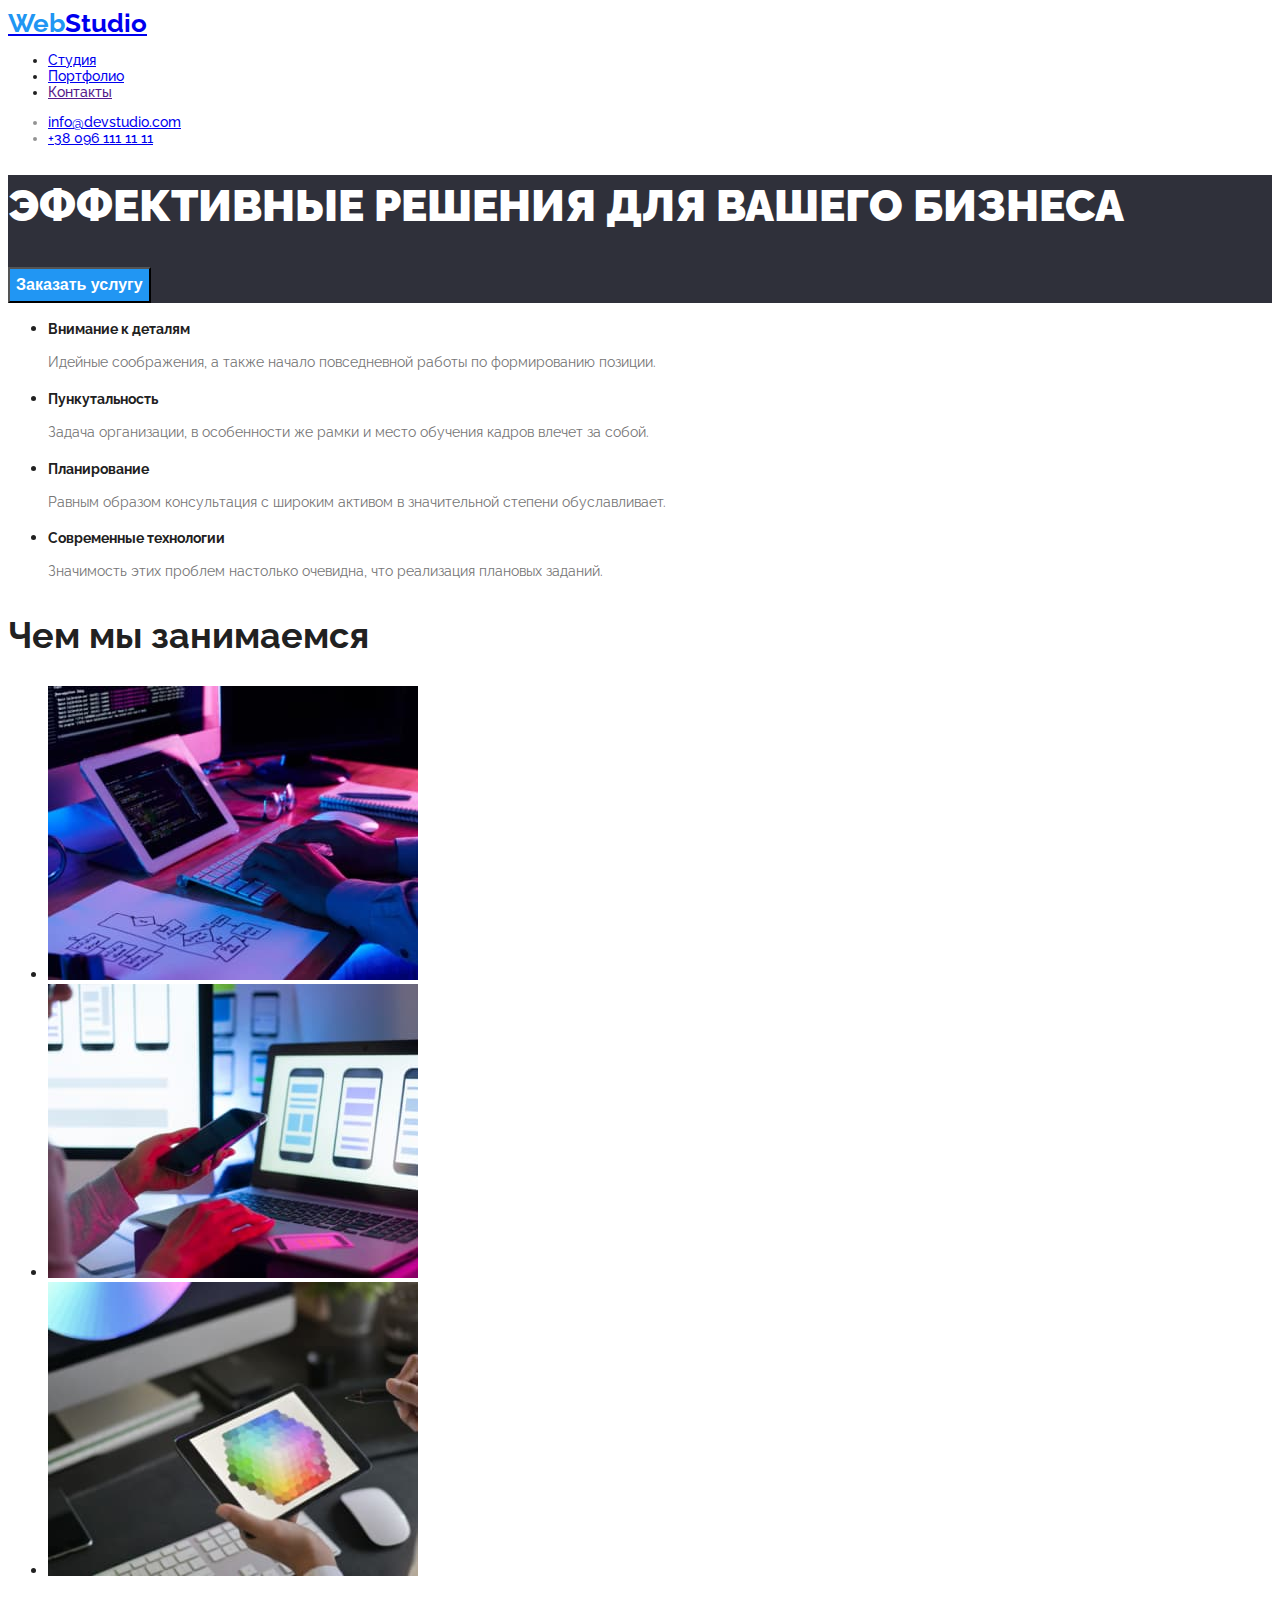
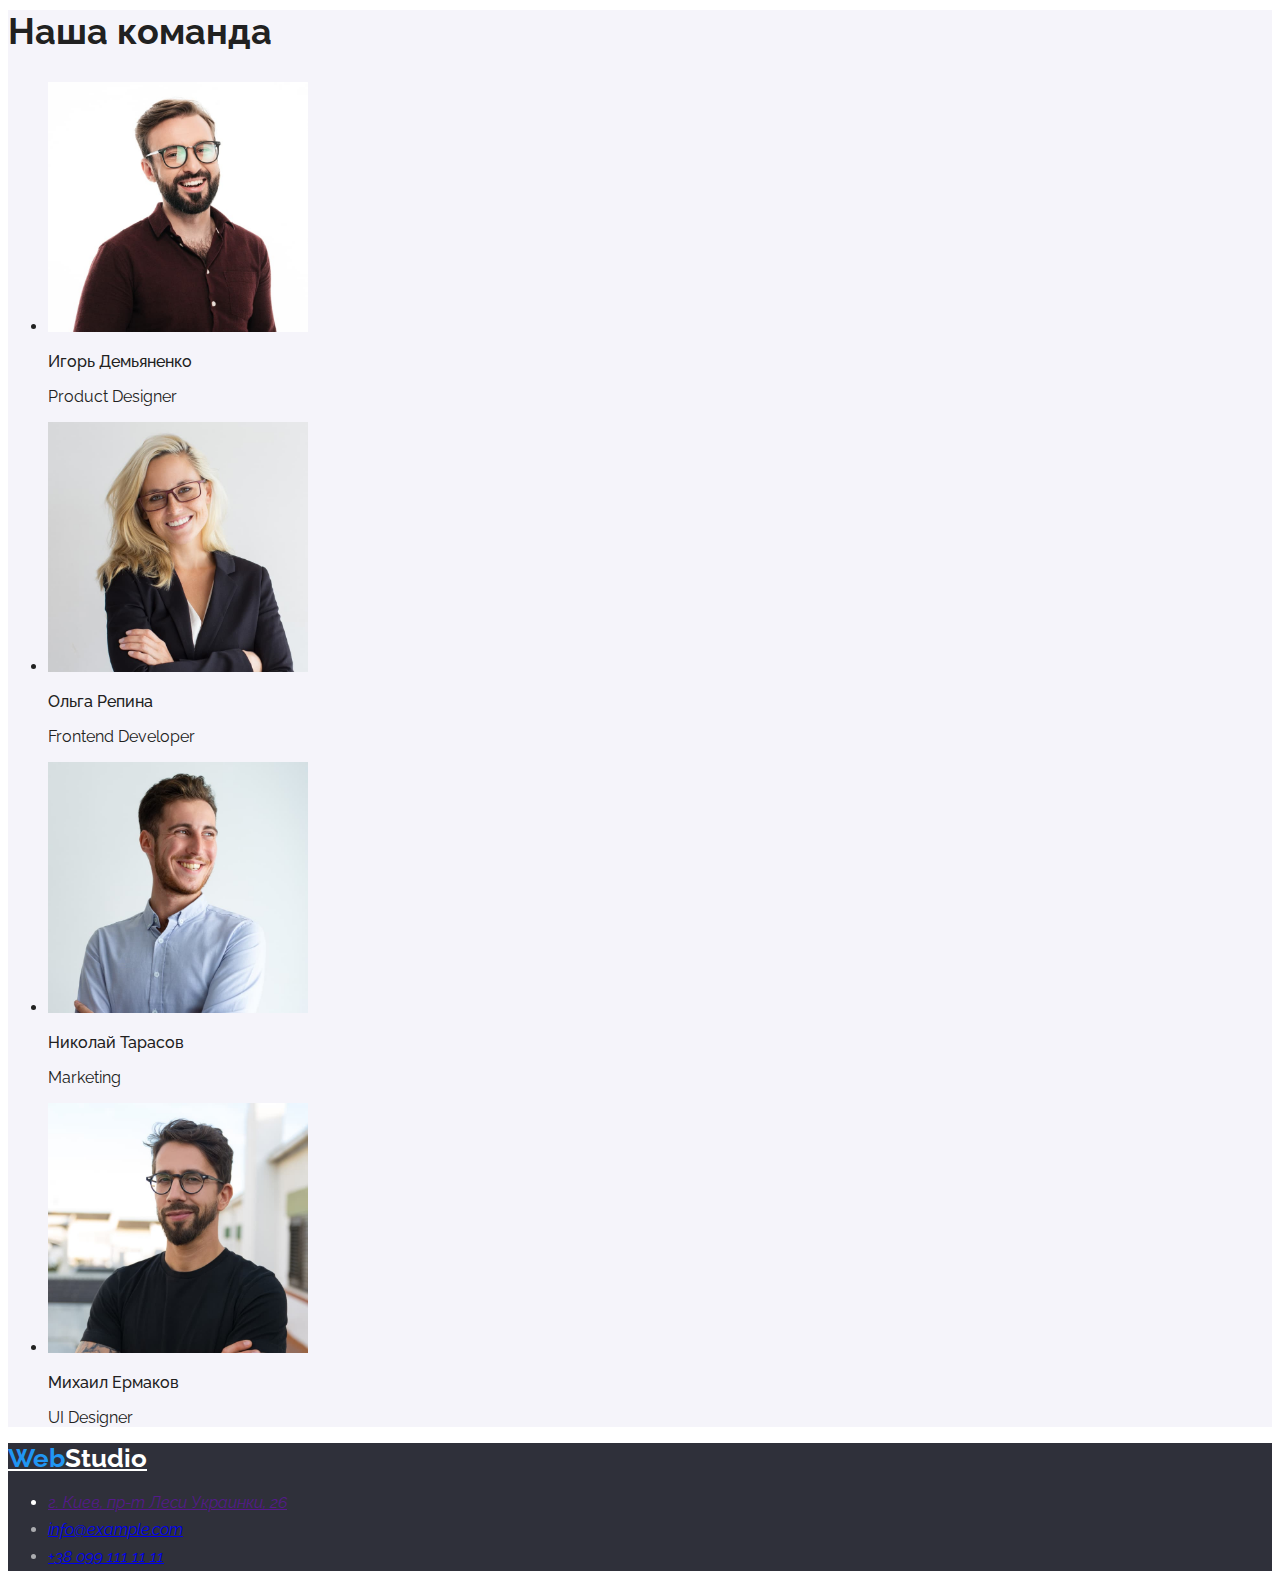
==== index.html @ f38c4aca "v4-rc" ====
<!DOCTYPE html>
<html lang="ru">
  <head>
    <meta charset="UTF-8" />
    <meta http-equiv="X-UA-Compatible" content="IE=edge" />
    <meta name="viewport" content="width=device-width, initial-scale=1.0" />
    <link rel="stylesheet" href="css/styles.css" />
    <link
      href="https://fonts.googleapis.com/css?family=Roboto:100,100italic,300,300italic,regular,italic,500,500italic,700,700italic,900,900italic"
      rel="stylesheet"
    />
    <link
      href="https://fonts.googleapis.com/css?family=Raleway:100,200,300,regular,500,600,700,800,900,100italic,200italic,300italic,italic,500italic,600italic,700italic,800italic,900italic"
      rel="stylesheet"
    />
    <title>Студия</title>
  </head>
  <body>
    <header class="link">
      <nav>
        <a lang="en" href="index.html" class="icon-header"
          ><span class="icon-blue">Web</span>Studio</a
        >
        <ul class="link-nav">
          <li>
            <a href="index.html">Студия</a>
          </li>
          <li>
            <a href="portfolio.html">Портфолио</a>
          </li>
          <li>
            <a href="">Контакты</a>
          </li>
        </ul>
      </nav>
      <ul class="link-address">
        <li>
          <a href="mailto:info@devstudio.com">info@devstudio.com</a>
        </li>
        <li>
          <a href="tel:+380961111111">+38 096 111 11 11</a>
        </li>
      </ul>
    </header>

    <main>
      <section class="black-color">
        <h1 class="slogan">ЭФФЕКТИВНЫЕ РЕШЕНИЯ ДЛЯ ВАШЕГО БИЗНЕСА</h1>
        <button type="button" class="button">Заказать услугу</button>
      </section>

      <section>
        <ul>
          <li>
            <h3 class="sub-title">Внимание к деталям</h3>
            <p class="text">
              Идейные соображения, а также начало повседневной работы по формированию позиции.
            </p>
          </li>
          <li>
            <h3 class="sub-title">Пункутальность</h3>
            <p class="text">
              Задача организации, в особенности же рамки и место обучения кадров влечет за собой.
            </p>
          </li>
          <li>
            <h3 class="sub-title">Планирование</h3>
            <p class="text">
              Равным образом консультация с широким активом в значительной степени обуславливает.
            </p>
          </li>
          <li>
            <h3 class="sub-title">Современные технологии</h3>
            <p class="text">
              Значимость этих проблем настолько очевидна, что реализация плановых заданий.
            </p>
          </li>
        </ul>
      </section>

      <section>
        <h2 class="title">Чем мы занимаемся</h2>

        <ul>
          <li>
            <img src="images/box1.jpg" alt="Человек пишет код" />
          </li>
          <li>
            <img src="images/box2.jpg" alt="Человек настараивает мультиплатформность" />
          </li>
          <li>
            <img src="images/box3.jpg" alt="Человек выбирает дизайн" />
          </li>
        </ul>
      </section>

      <section class="white-color">
        <h2 class="title">Наша команда</h2>
        <ul>
          <li>
            <img src="images/img1.1.jpg" alt="" width="260" />
            <h3 class="desc-name">Игорь Демьяненко</h3>
            <p class="desc-text">Product Designer</p>
          </li>

          <li>
            <img src="images/img1.2.jpg" alt="" width="260" />
            <h3 class="desc-name">Ольга Репина</h3>
            <p class="desc-text">Frontend Developer</p>
          </li>

          <li>
            <img src="images/img1.3.jpg" alt="" width="260" />
            <h3 class="desc-name">Николай Тарасов</h3>
            <p class="desc-text">Marketing</p>
          </li>

          <li>
            <img src="images/img1.4.jpg" alt="" width="260" />
            <h3 class="desc-name">Михаил Ермаков</h3>
            <p class="desc-text">UI Designer</p>
          </li>
        </ul>
      </section>
    </main>

    <footer class="black-color">
      <a lang="en" href="index.html" class="icon-footer"
        ><span class="icon-blue">Web</span>Studio</a
      >
      <address>
        <ul>
          <li class="footer-main">
            <a href="">г. Киев, пр-т Леси Украинки, 26</a>
          </li>
          <li class="footer-address">
            <a href="mailto:info@example.com">info@example.com</a>
          </li>
          <li class="footer-address">
            <a href="tel:+380991111111">+38 099 111 11 11</a>
          </li>
        </ul>
      </address>
    </footer>
  </body>
</html>
---- css/styles.css ----
body {
  font-family: 'Roboto';
  font-family: Raleway;
  color: #212121;
}

.white-color {
  background-color: #f5f4fa;
}

.black-color {
  background-color: #2f303a;
}

.icon-header {
  font-family: Raleway;
  font-weight: bold;
  font-size: 26px;
}

.icon-footer {
  font-family: Raleway;
  font-weight: bold;
  font-size: 26px;
  color: white;
}

.icon-blue {
  color: #2196f3;
}

.link-nav {
  font-weight: 500;
  font-size: 14px;
  cursor: pointer;
}

.link-address {
  font-weight: 500;
  font-size: 14px;
  color: rgb(75, 75, 75, 0.6);
  cursor: pointer;
}

.slogan {
  font-weight: 900;
  font-size: 44px;
  line-height: 1.4;
  color: white;
}

.button {
  font-weight: bold;
  font-size: 16px;
  line-height: 1.9;
  color: white;
  background-color: #2196f3;
  cursor: pointer;
}

.title {
  font-weight: bold;
  font-size: 36px;
}

.sub-title {
  font-weight: bold;
  font-size: 14px;
}

.text {
  font-size: 14px;
  line-height: 1.7;
  color: #757575;
}

.desc-name {
  font-weight: 500;
  font-size: 16px;
}

.desc-text {
  font-size: 16px;
}

.footer-main {
  line-height: 1.7;
  color: white;
}

.footer-address {
  line-height: 1.7;
  color: rgb(255, 255, 255, 0.6);
}

.control {
  font-weight: 500;
  font-size: 16px;
  line-height: 1.6;
  background-color: #f5f4fa;
  cursor: pointer;
}

.control:active {
  color: white;
  background-color: #2196f3;
}

.work-main {
  background-color: #eeeeee;
  font-weight: bold;
  font-size: 18px;
  line-height: 2;
}

.work-desc {
  font-weight: normal;
  font-size: 16px;
  line-height: 1.9;
}

.link-nav:hover,
.link-nav:focus,
.link-address:hover,
.link-address:focus,
.footer-address:hover,
.footer-address:focus {
  color: #2196f3;
}
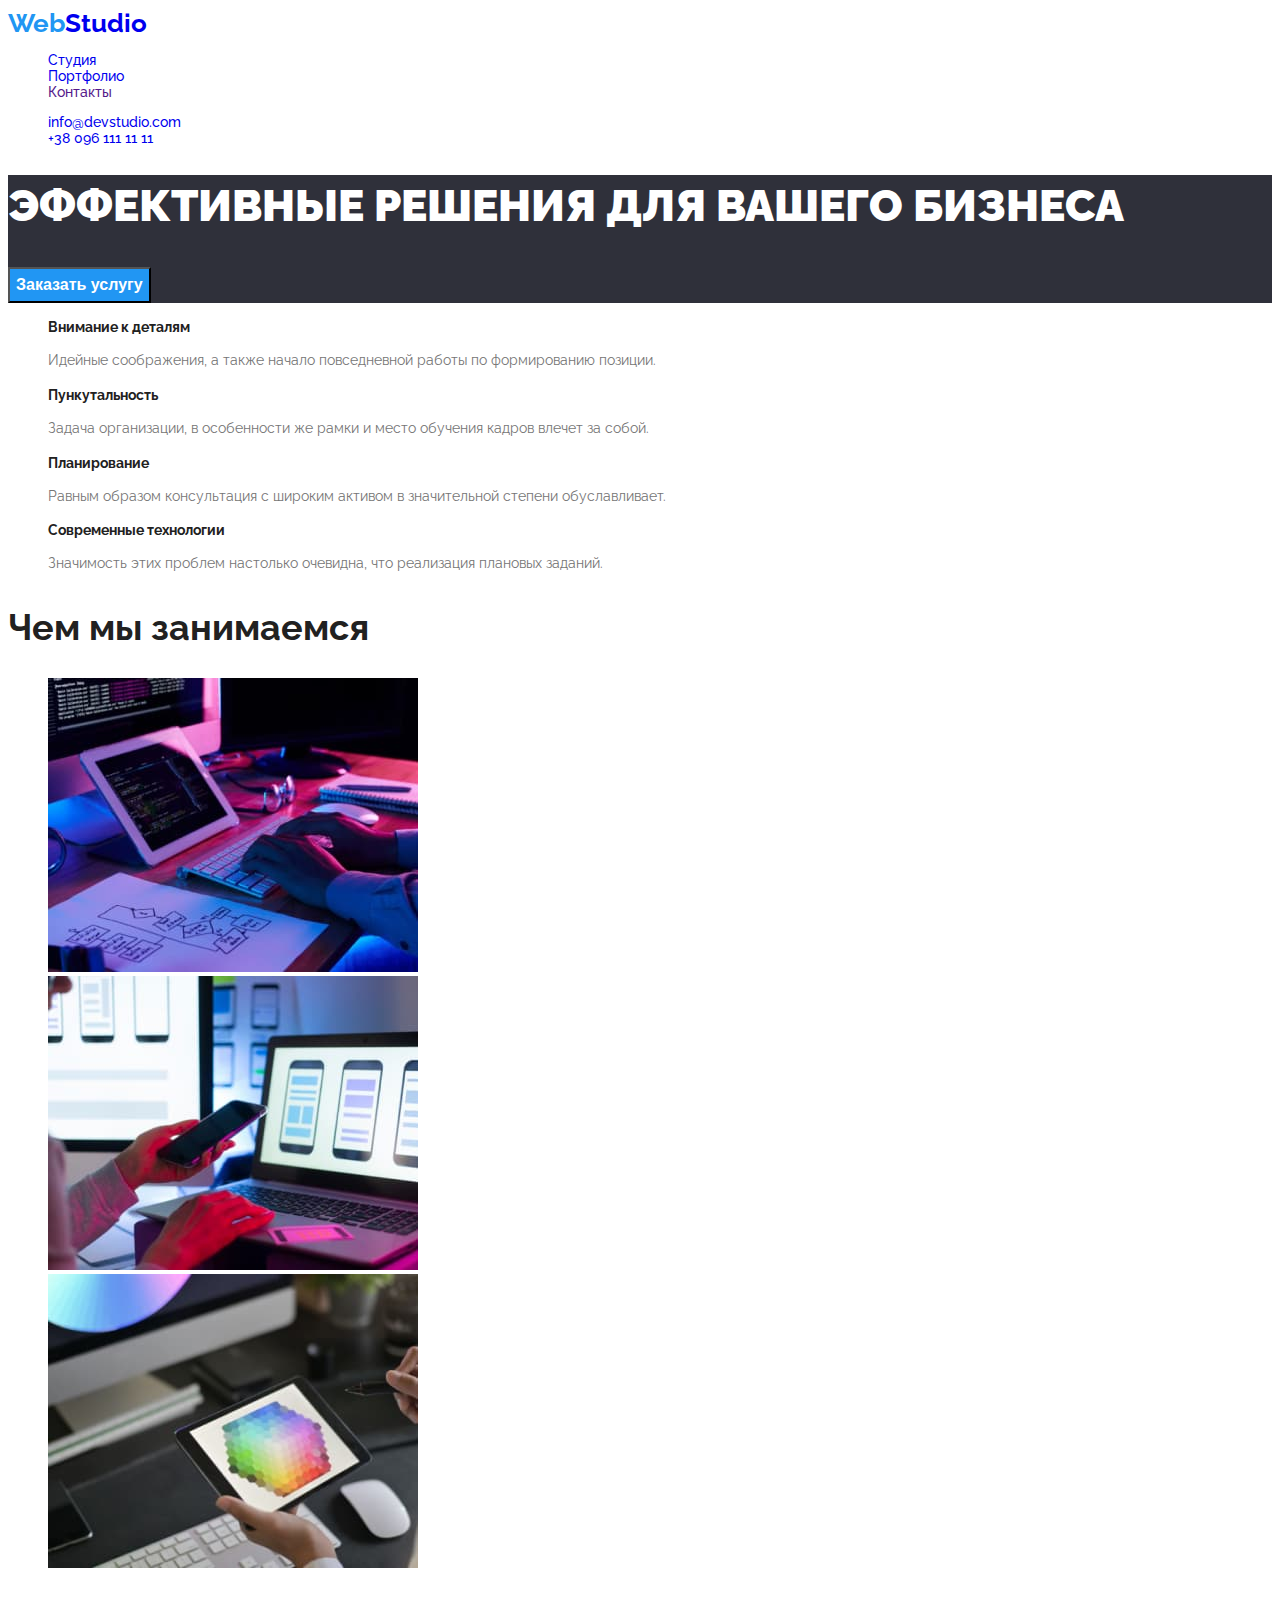
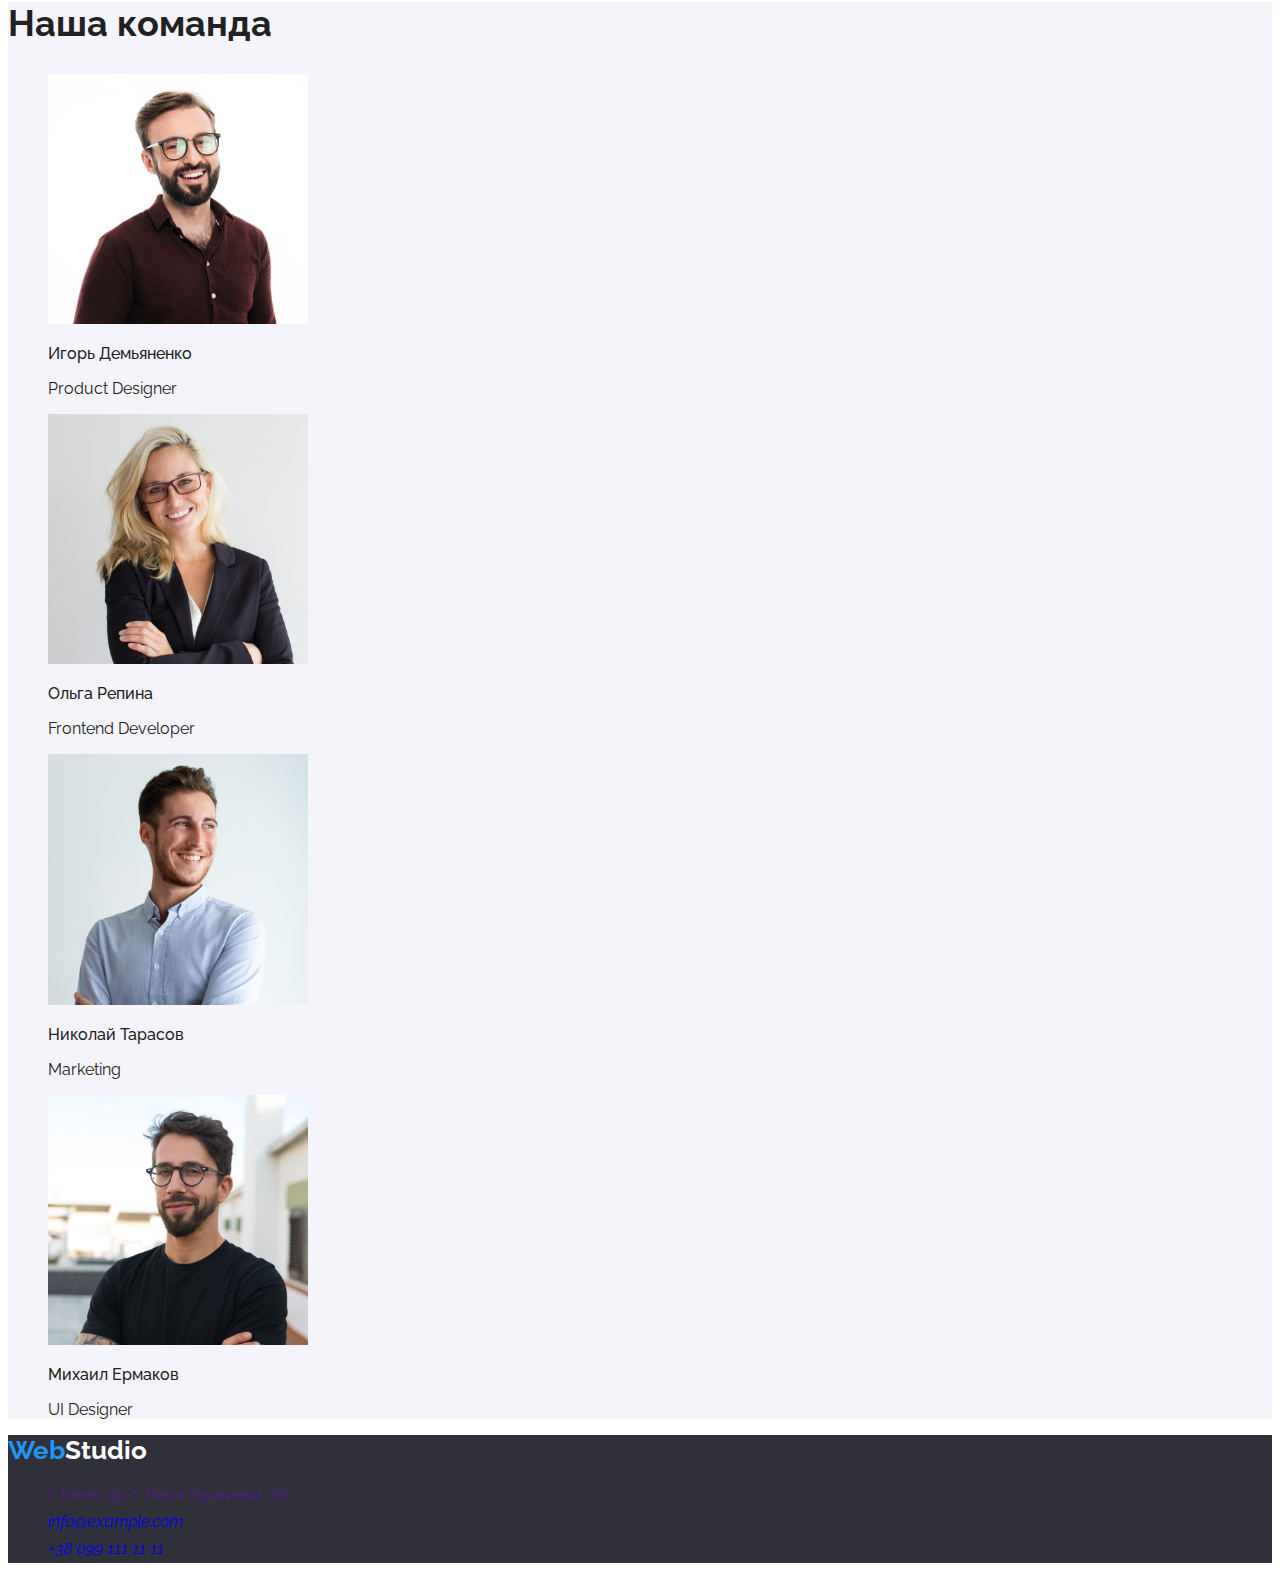
==== commit 2420e610: "v5-fix" ====
--- a/index.html
+++ b/index.html
@@ -6,17 +6,14 @@
     <meta name="viewport" content="width=device-width, initial-scale=1.0" />
     <link rel="stylesheet" href="css/styles.css" />
     <link
-      href="https://fonts.googleapis.com/css?family=Roboto:100,100italic,300,300italic,regular,italic,500,500italic,700,700italic,900,900italic"
+      href="https://fonts.googleapis.com/css?family=Roboto:regular,500,700,900"
       rel="stylesheet"
     />
-    <link
-      href="https://fonts.googleapis.com/css?family=Raleway:100,200,300,regular,500,600,700,800,900,100italic,200italic,300italic,italic,500italic,600italic,700italic,800italic,900italic"
-      rel="stylesheet"
-    />
+    <link href="https://fonts.googleapis.com/css?family=Raleway:700" rel="stylesheet" />
     <title>Студия</title>
   </head>
   <body>
-    <header class="link">
+    <header>
       <nav>
         <a lang="en" href="index.html" class="icon-header"
           ><span class="icon-blue">Web</span>Studio</a
--- a/css/styles.css
+++ b/css/styles.css
@@ -1,7 +1,14 @@
 body {
-  font-family: 'Roboto';
-  font-family: Raleway;
+  font-family: 'Roboto', sans-serif;
+  font-family: 'Raleway';
   color: #212121;
+}
+a {
+  text-decoration: none;
+}
+
+ul {
+  list-style: none;
 }
 
 .white-color {
@@ -30,12 +37,15 @@
 }
 
 .link-nav {
+  text-decoration: none;
   font-weight: 500;
   font-size: 14px;
   cursor: pointer;
+  color: #212121;
 }
 
 .link-address {
+  text-decoration: none;
   font-weight: 500;
   font-size: 14px;
   color: rgb(75, 75, 75, 0.6);
@@ -86,6 +96,7 @@
 .footer-main {
   line-height: 1.7;
   color: white;
+  font-style: normal;
 }
 
 .footer-address {
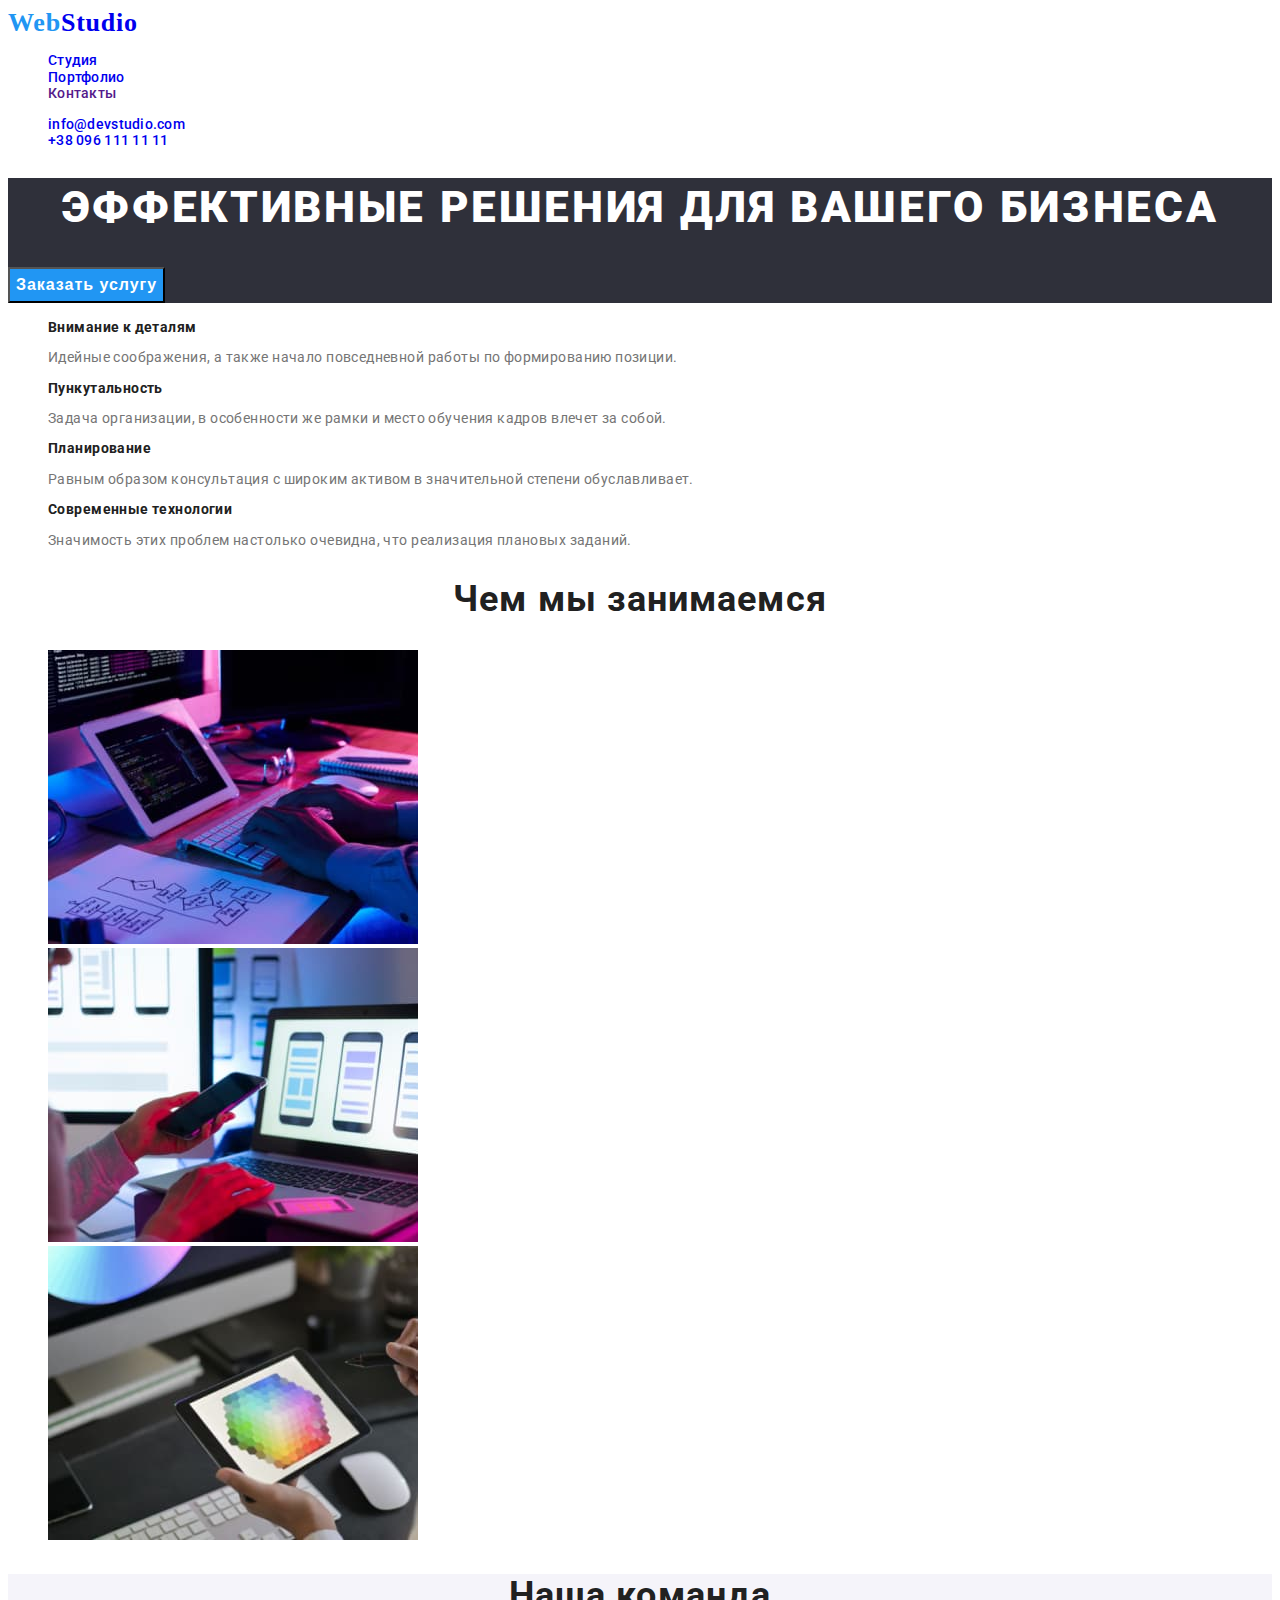
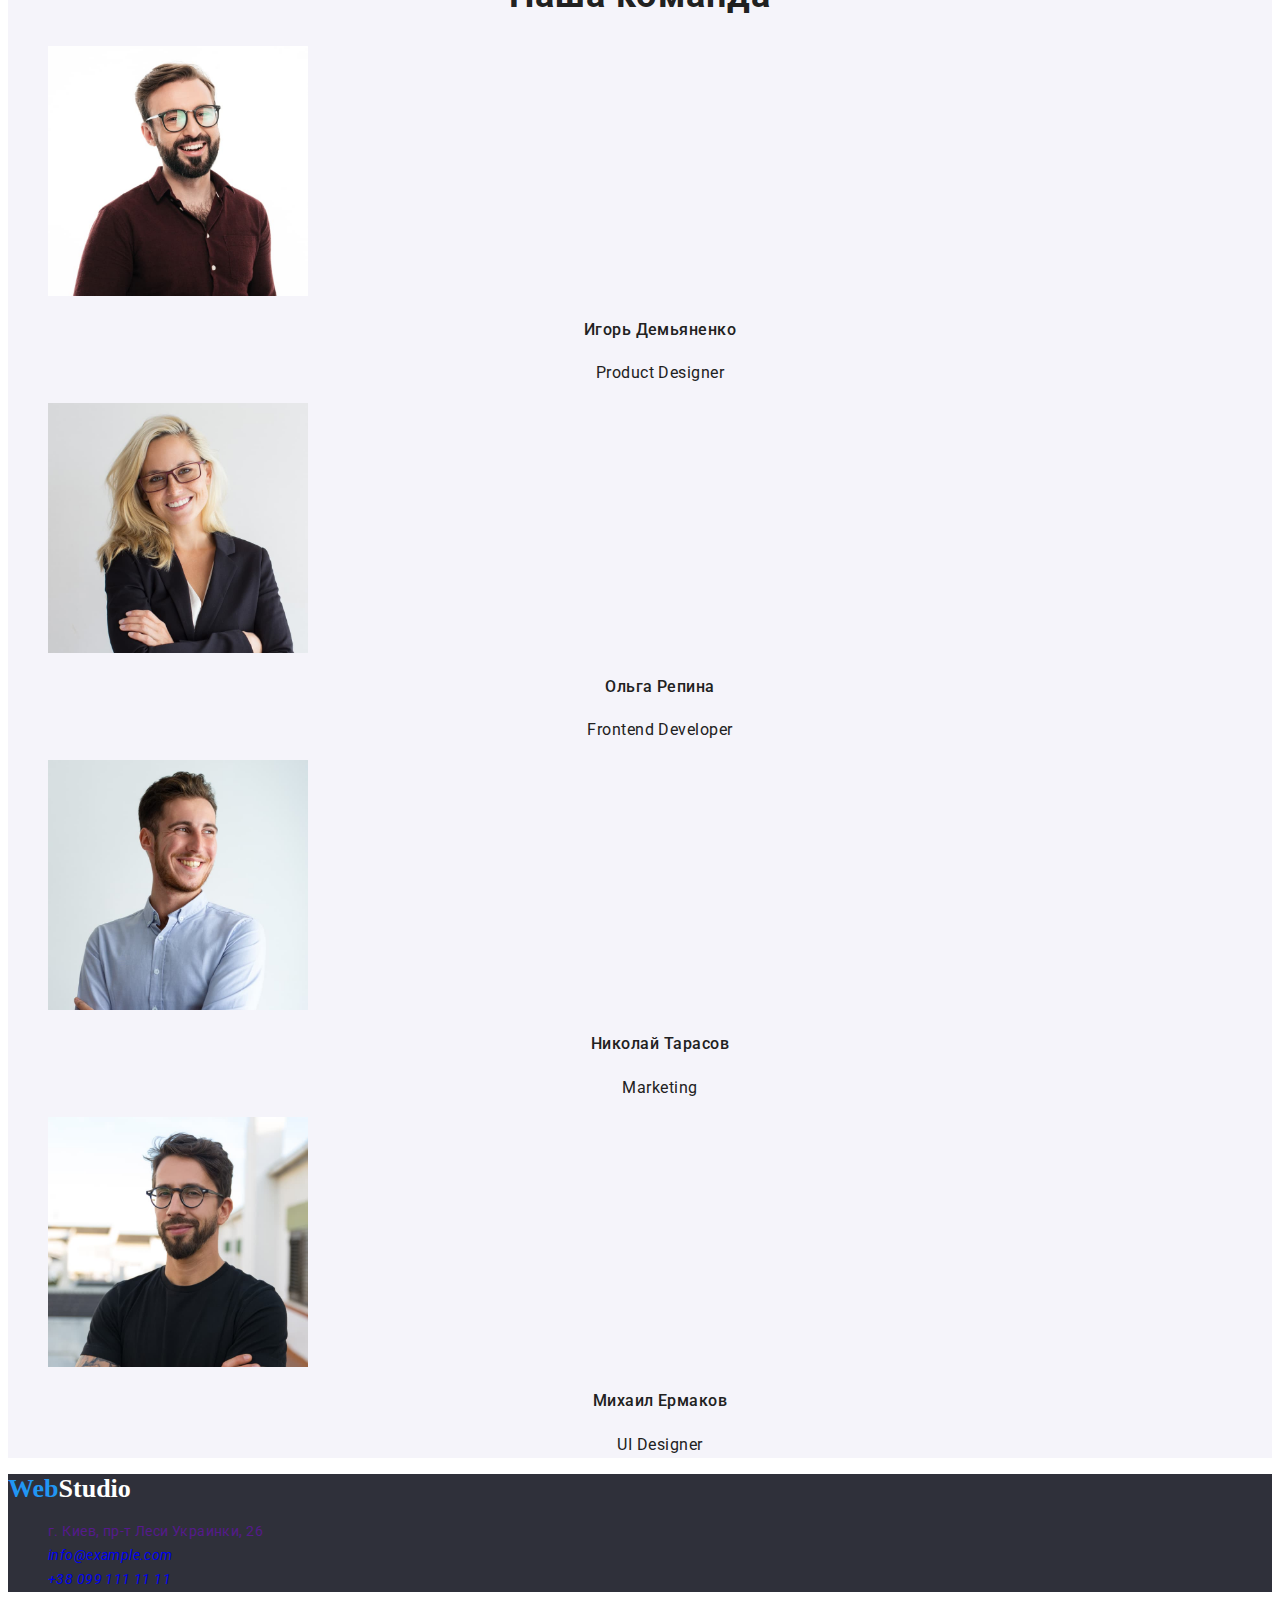
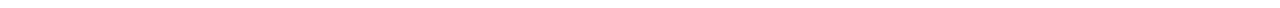
==== commit 174a0de3: "v6-fix" ====
--- a/index.html
+++ b/index.html
@@ -4,12 +4,11 @@
     <meta charset="UTF-8" />
     <meta http-equiv="X-UA-Compatible" content="IE=edge" />
     <meta name="viewport" content="width=device-width, initial-scale=1.0" />
-    <link rel="stylesheet" href="css/styles.css" />
     <link
-      href="https://fonts.googleapis.com/css?family=Roboto:regular,500,700,900"
+      href="https://fonts.googleapis.com/css?family=Roboto:regular,500,700,900;Raleway:700"
       rel="stylesheet"
     />
-    <link href="https://fonts.googleapis.com/css?family=Raleway:700" rel="stylesheet" />
+    <link rel="stylesheet" href="css/styles.css" />
     <title>Студия</title>
   </head>
   <body>
--- a/css/styles.css
+++ b/css/styles.css
@@ -1,6 +1,5 @@
 body {
   font-family: 'Roboto', sans-serif;
-  font-family: 'Raleway';
   color: #212121;
 }
 a {
@@ -20,13 +19,15 @@
 }
 
 .icon-header {
-  font-family: Raleway;
+  font-family: 'Raleway';
   font-weight: bold;
   font-size: 26px;
+  line-height: 1.17;
+  letter-spacing: 0.03em;
 }
 
 .icon-footer {
-  font-family: Raleway;
+  font-family: 'Raleway';
   font-weight: bold;
   font-size: 26px;
   color: white;
@@ -37,17 +38,19 @@
 }
 
 .link-nav {
-  text-decoration: none;
   font-weight: 500;
   font-size: 14px;
+  line-height: 1.17;
+  letter-spacing: 0.02em;
   cursor: pointer;
   color: #212121;
 }
 
 .link-address {
-  text-decoration: none;
   font-weight: 500;
   font-size: 14px;
+  line-height: 1.17;
+  letter-spacing: 0.02em;
   color: rgb(75, 75, 75, 0.6);
   cursor: pointer;
 }
@@ -55,59 +58,81 @@
 .slogan {
   font-weight: 900;
   font-size: 44px;
-  line-height: 1.4;
+  line-height: 1.36;
+  letter-spacing: 0.06em;
+  text-align: center;
   color: white;
 }
 
 .button {
-  font-weight: bold;
+  font-weight: 700;
   font-size: 16px;
-  line-height: 1.9;
+  line-height: 1.87;
+  letter-spacing: 0.06em;
+  text-align: center;
   color: white;
   background-color: #2196f3;
   cursor: pointer;
 }
 
 .title {
-  font-weight: bold;
+  font-weight: 700;
   font-size: 36px;
+  line-height: 1.17;
+  letter-spacing: 0.03em;
+  text-align: center;
 }
 
 .sub-title {
-  font-weight: bold;
+  font-weight: 700;
   font-size: 14px;
+  line-height: 1.17;
+  letter-spacing: 0.03em;
 }
 
 .text {
   font-size: 14px;
-  line-height: 1.7;
+  line-height: 1.17;
+  letter-spacing: 0.03em;
   color: #757575;
 }
 
 .desc-name {
   font-weight: 500;
   font-size: 16px;
+  line-height: 1.71;
+  letter-spacing: 0.03em;
+  text-align: center;
 }
 
 .desc-text {
   font-size: 16px;
+  line-height: 1.71;
+  letter-spacing: 0.03em;
+  text-align: center;
 }
 
 .footer-main {
-  line-height: 1.7;
+  font-size: 14px;
+  line-height: 1.71;
+  letter-spacing: 0.03em;
   color: white;
   font-style: normal;
 }
 
 .footer-address {
-  line-height: 1.7;
+  font-size: 14px;
+  line-height: 1.71;
+  letter-spacing: 0.03em;
   color: rgb(255, 255, 255, 0.6);
 }
 
 .control {
   font-weight: 500;
   font-size: 16px;
-  line-height: 1.6;
+  line-height: 1.62;
+  letter-spacing: 0.03em;
+  text-align: center;
   background-color: #f5f4fa;
   cursor: pointer;
 }
@@ -119,15 +144,17 @@
 
 .work-main {
   background-color: #eeeeee;
-  font-weight: bold;
+  font-weight: 700;
   font-size: 18px;
   line-height: 2;
+  letter-spacing: 0.06em;
 }
 
 .work-desc {
   font-weight: normal;
   font-size: 16px;
-  line-height: 1.9;
+  line-height: 1.87;
+  letter-spacing: 0.03em;
 }
 
 .link-nav:hover,
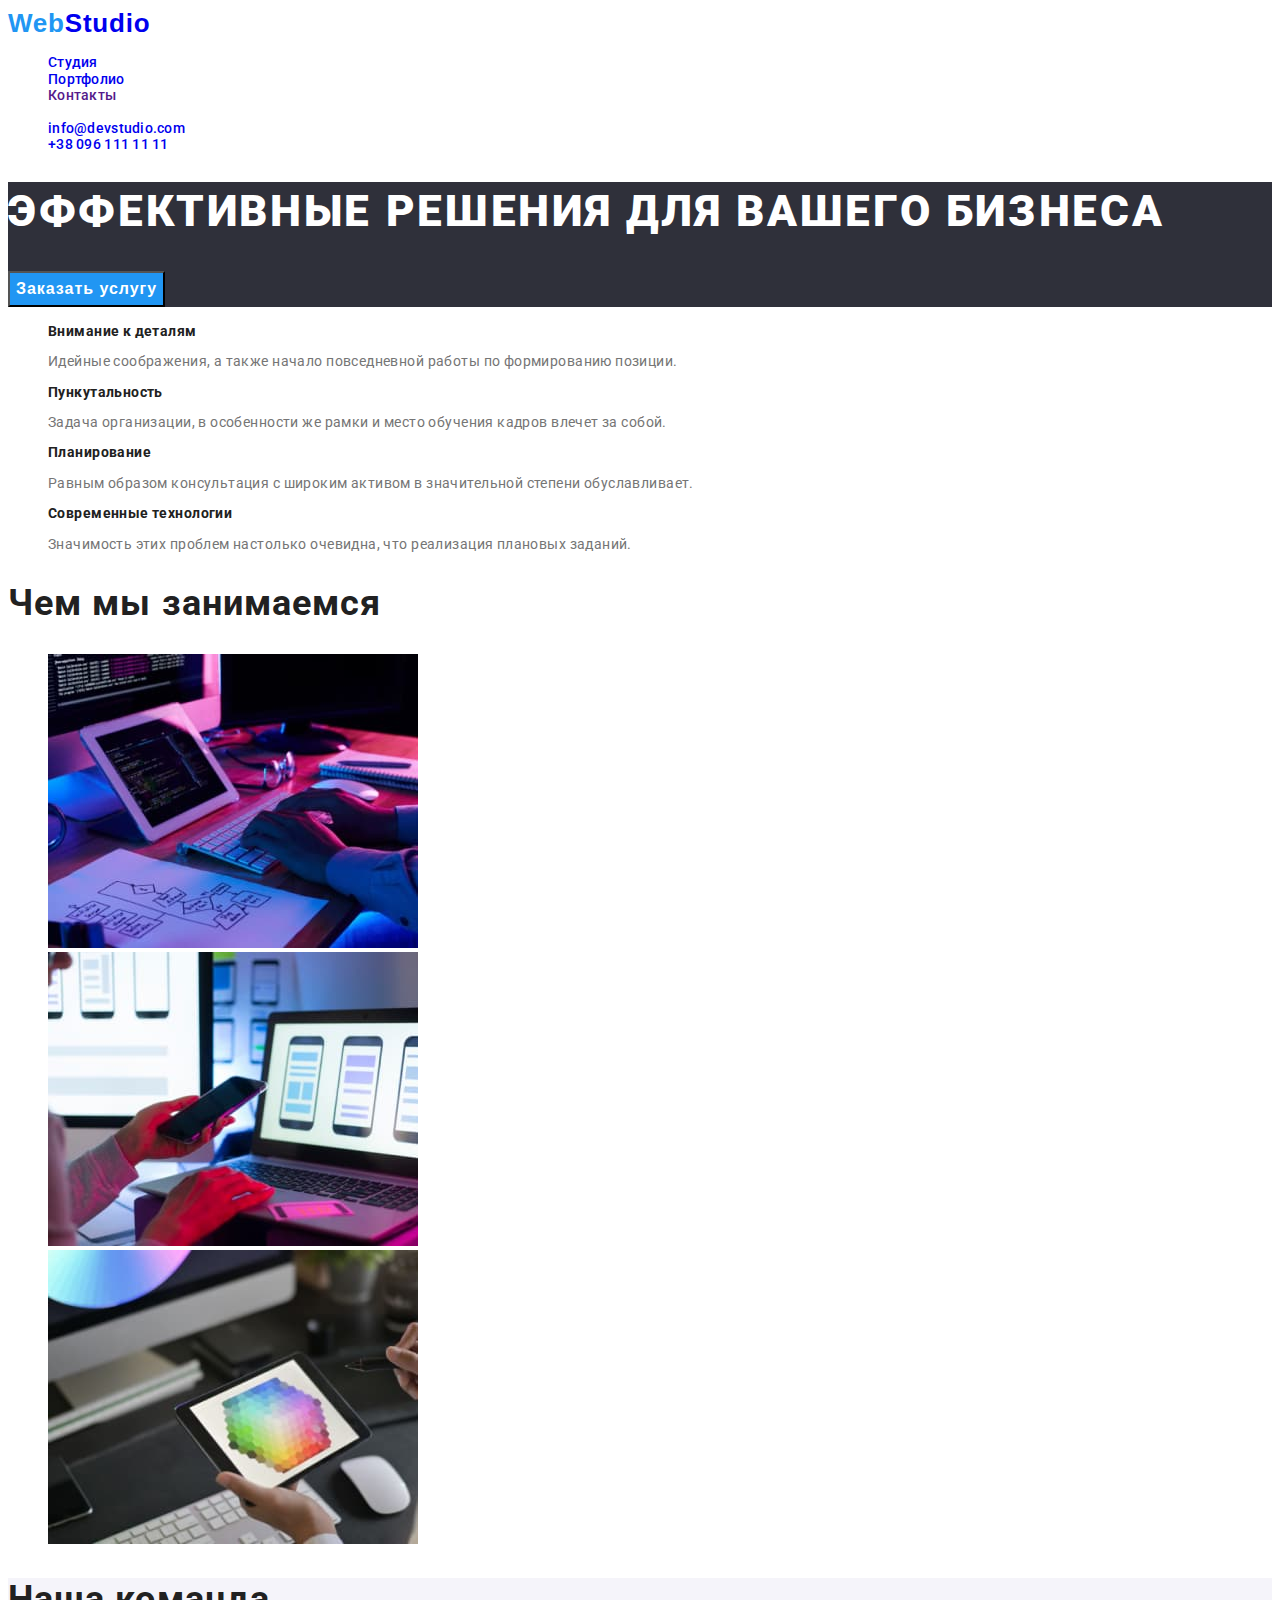
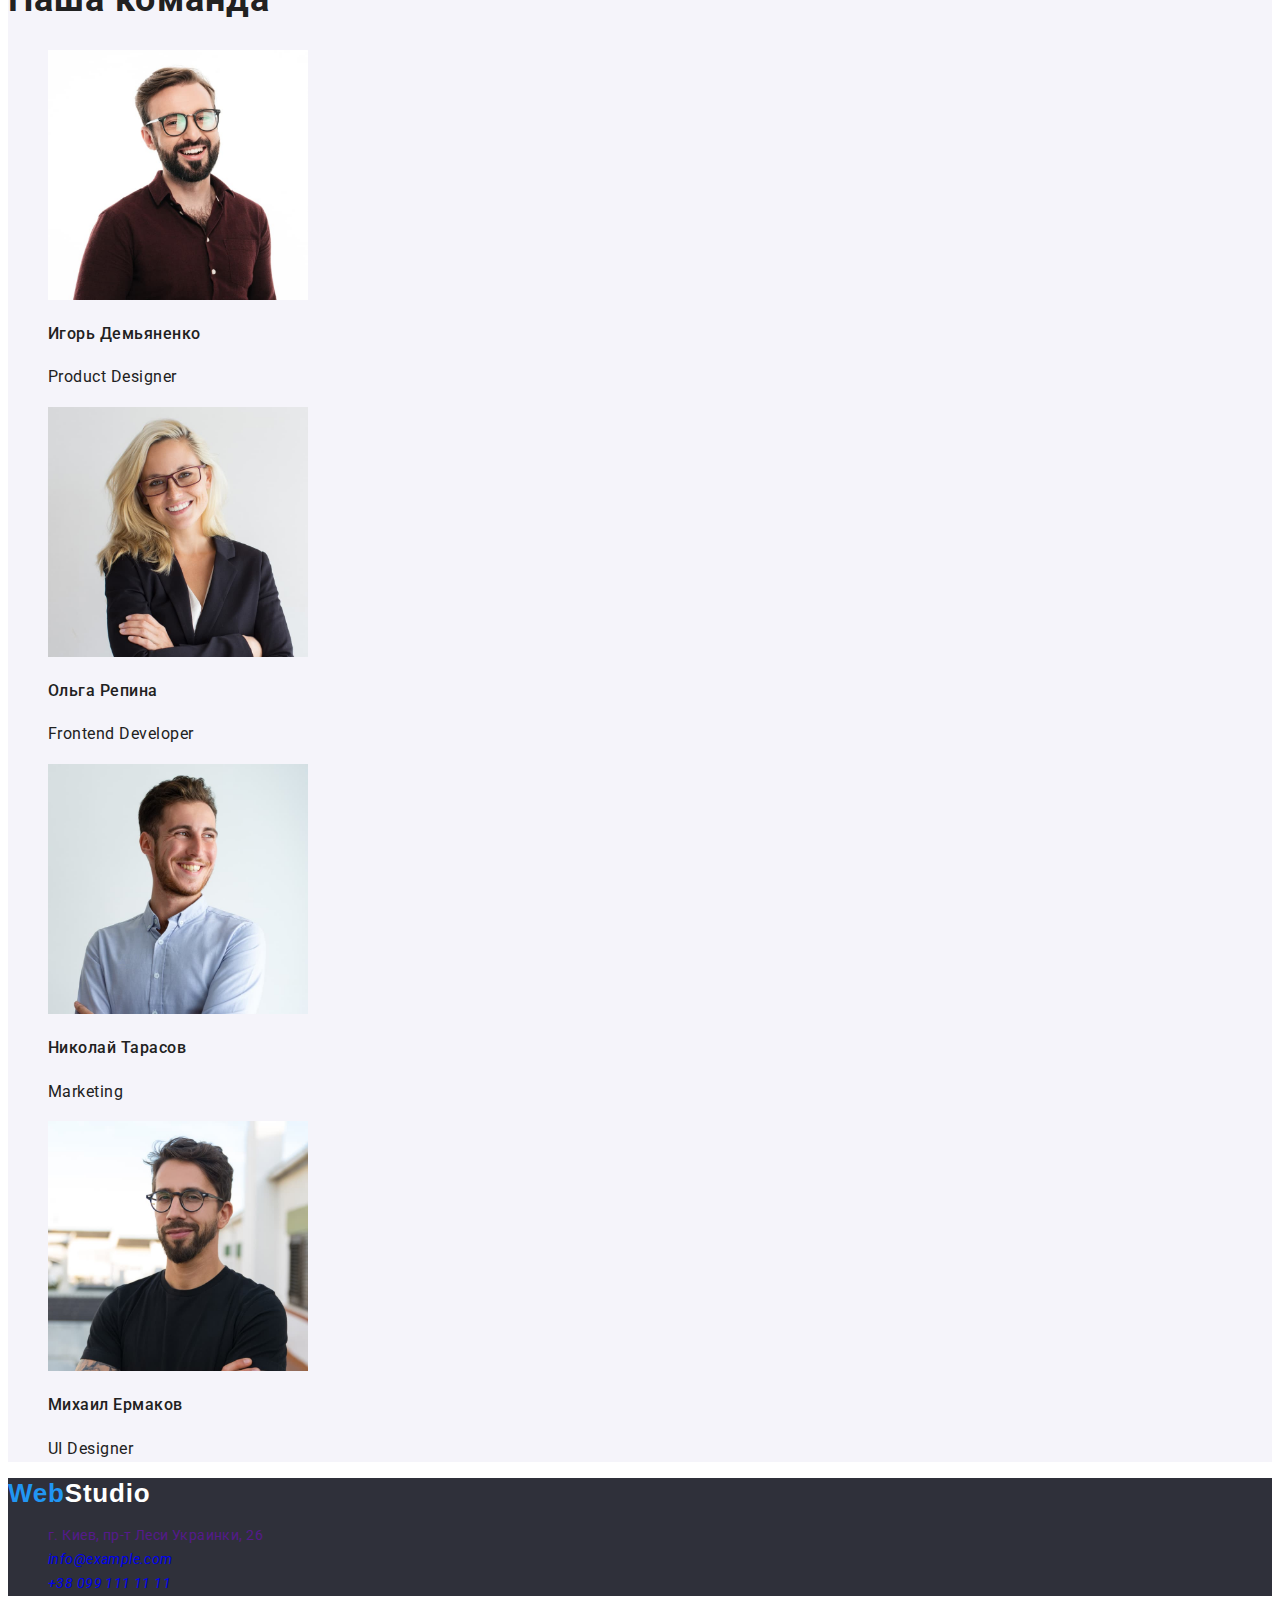
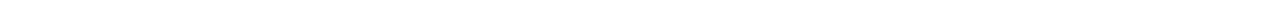
==== commit eec4375c: "v7-fix" ====
--- a/index.html
+++ b/index.html
@@ -17,23 +17,23 @@
         <a lang="en" href="index.html" class="icon-header"
           ><span class="icon-blue">Web</span>Studio</a
         >
-        <ul class="link-nav">
-          <li>
+        <ul>
+          <li class="link-nav">
             <a href="index.html">Студия</a>
           </li>
-          <li>
+          <li class="link-nav">
             <a href="portfolio.html">Портфолио</a>
           </li>
-          <li>
+          <li class="link-nav">
             <a href="">Контакты</a>
           </li>
         </ul>
       </nav>
-      <ul class="link-address">
-        <li>
+      <ul>
+        <li class="link-address">
           <a href="mailto:info@devstudio.com">info@devstudio.com</a>
         </li>
-        <li>
+        <li class="link-address">
           <a href="tel:+380961111111">+38 096 111 11 11</a>
         </li>
       </ul>
--- a/css/styles.css
+++ b/css/styles.css
@@ -2,6 +2,7 @@
   font-family: 'Roboto', sans-serif;
   color: #212121;
 }
+
 a {
   text-decoration: none;
 }
@@ -19,17 +20,19 @@
 }
 
 .icon-header {
-  font-family: 'Raleway';
-  font-weight: bold;
+  font-family: 'Raleway', sans-serif;
+  font-weight: 700;
   font-size: 26px;
   line-height: 1.17;
   letter-spacing: 0.03em;
 }
 
 .icon-footer {
-  font-family: 'Raleway';
-  font-weight: bold;
+  font-family: 'Raleway', sans-serif;
+  font-weight: 700;
   font-size: 26px;
+  line-height: 1.17;
+  letter-spacing: 0.03em;
   color: white;
 }
 
@@ -60,7 +63,6 @@
   font-size: 44px;
   line-height: 1.36;
   letter-spacing: 0.06em;
-  text-align: center;
   color: white;
 }
 
@@ -69,7 +71,6 @@
   font-size: 16px;
   line-height: 1.87;
   letter-spacing: 0.06em;
-  text-align: center;
   color: white;
   background-color: #2196f3;
   cursor: pointer;
@@ -80,7 +81,6 @@
   font-size: 36px;
   line-height: 1.17;
   letter-spacing: 0.03em;
-  text-align: center;
 }
 
 .sub-title {
@@ -102,14 +102,12 @@
   font-size: 16px;
   line-height: 1.71;
   letter-spacing: 0.03em;
-  text-align: center;
 }
 
 .desc-text {
   font-size: 16px;
   line-height: 1.71;
   letter-spacing: 0.03em;
-  text-align: center;
 }
 
 .footer-main {
@@ -132,7 +130,7 @@
   font-size: 16px;
   line-height: 1.62;
   letter-spacing: 0.03em;
-  text-align: center;
+
   background-color: #f5f4fa;
   cursor: pointer;
 }
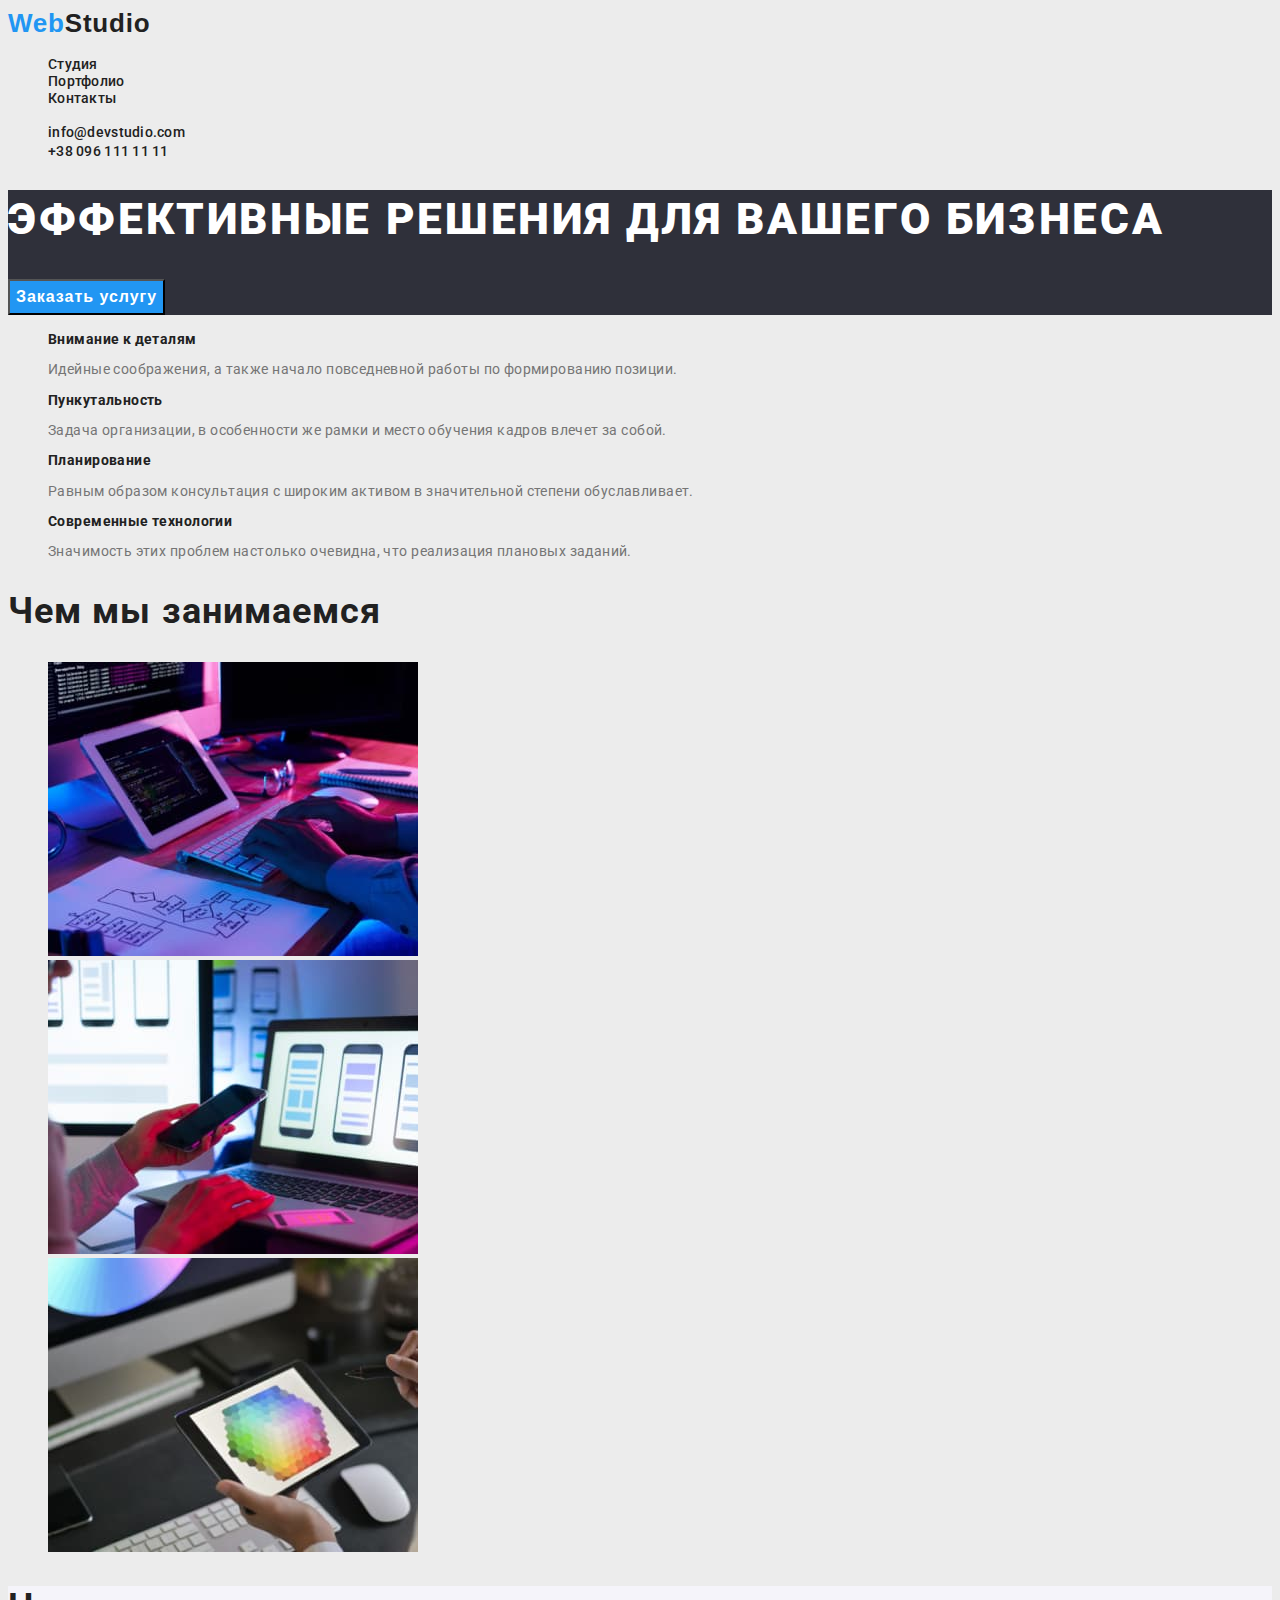
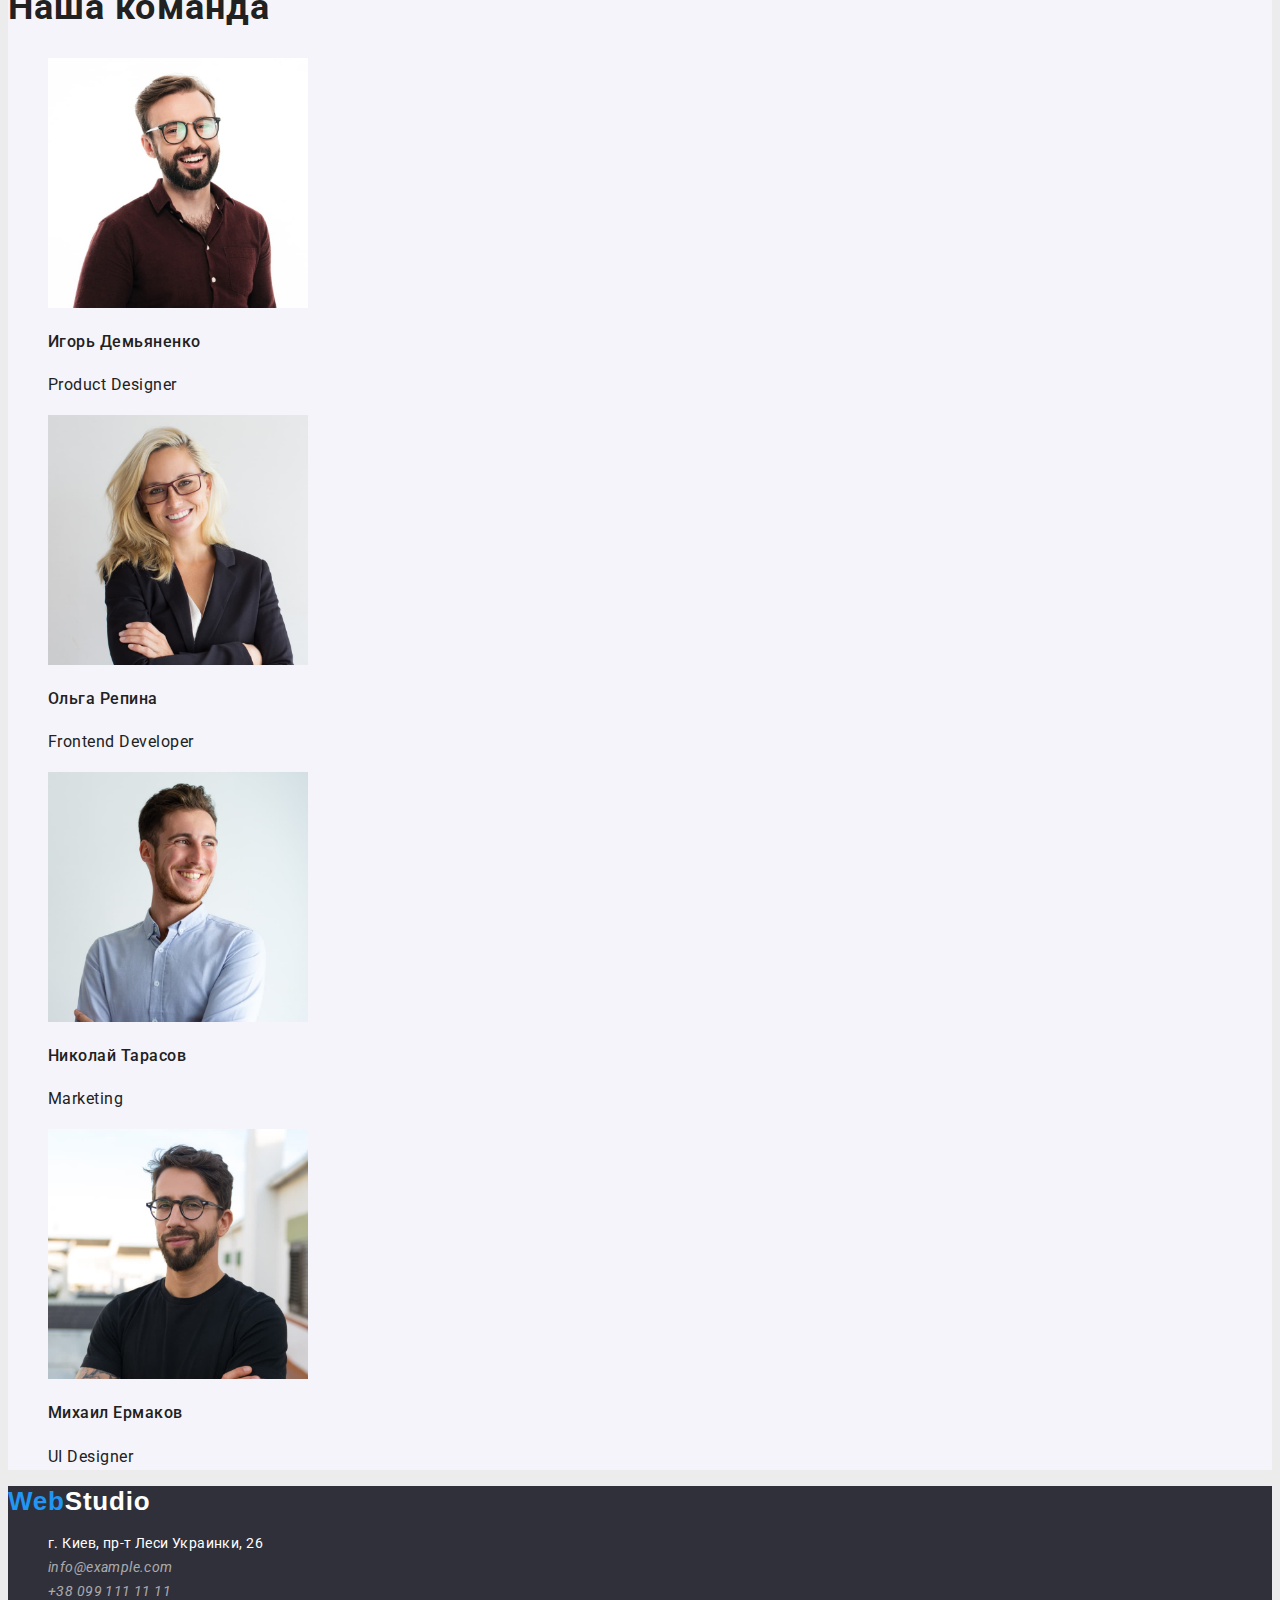
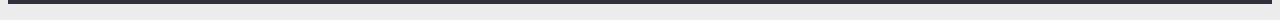
==== commit 9b749cdf: "v8-rc" ====
--- a/index.html
+++ b/index.html
@@ -18,23 +18,23 @@
           ><span class="icon-blue">Web</span>Studio</a
         >
         <ul>
-          <li class="link-nav">
-            <a href="index.html">Студия</a>
+          <li>
+            <a href="index.html" class="link-nav">Студия</a>
           </li>
           <li class="link-nav">
-            <a href="portfolio.html">Портфолио</a>
+            <a href="portfolio.html" class="link-nav">Портфолио</a>
           </li>
           <li class="link-nav">
-            <a href="">Контакты</a>
+            <a href="" class="link-nav">Контакты</a>
           </li>
         </ul>
       </nav>
       <ul>
-        <li class="link-address">
-          <a href="mailto:info@devstudio.com">info@devstudio.com</a>
+        <li>
+          <a href="mailto:info@devstudio.com" class="link-address">info@devstudio.com</a>
         </li>
-        <li class="link-address">
-          <a href="tel:+380961111111">+38 096 111 11 11</a>
+        <li>
+          <a href="tel:+380961111111" class="link-address">+38 096 111 11 11</a>
         </li>
       </ul>
     </header>
@@ -126,14 +126,14 @@
       >
       <address>
         <ul>
-          <li class="footer-main">
-            <a href="">г. Киев, пр-т Леси Украинки, 26</a>
+          <li>
+            <a href="" class="footer-main">г. Киев, пр-т Леси Украинки, 26</a>
           </li>
-          <li class="footer-address">
-            <a href="mailto:info@example.com">info@example.com</a>
+          <li>
+            <a href="mailto:info@example.com" class="footer-address">info@example.com</a>
           </li>
-          <li class="footer-address">
-            <a href="tel:+380991111111">+38 099 111 11 11</a>
+          <li>
+            <a href="tel:+380991111111" class="footer-address">+38 099 111 11 11</a>
           </li>
         </ul>
       </address>
--- a/css/styles.css
+++ b/css/styles.css
@@ -1,6 +1,7 @@
 body {
   font-family: 'Roboto', sans-serif;
-  color: #212121;
+  color: var(--main-text-color);
+  background-color: var(--main-back-color);
 }
 
 a {
@@ -11,12 +12,25 @@
   list-style: none;
 }
 
+:root {
+  --main-back-color: #ececec;
+  --secondary-back-color: #2f303a;
+  --third-back-color: #f5f4fa;
+  --main-text-color: #212121;
+  --secondary-text-color: #757575;
+  --third-text-color: #ffffff;
+  --main-theme-color: #2196f3;
+  --main-link-color: rgb(75, 75, 75, 0.6);
+  --footer-link-color: rgb(255, 255, 255, 0.6);
+  --work-back-color: #eeeeee;
+}
+
 .white-color {
-  background-color: #f5f4fa;
+  background-color: var(--third-back-color);
 }
 
 .black-color {
-  background-color: #2f303a;
+  background-color: var(--secondary-back-color);
 }
 
 .icon-header {
@@ -25,6 +39,7 @@
   font-size: 26px;
   line-height: 1.17;
   letter-spacing: 0.03em;
+  color: var(--main-text-color);
 }
 
 .icon-footer {
@@ -33,11 +48,11 @@
   font-size: 26px;
   line-height: 1.17;
   letter-spacing: 0.03em;
-  color: white;
+  color: var(--third-text-color);
 }
 
 .icon-blue {
-  color: #2196f3;
+  color: var(--main-theme-color)
 }
 
 .link-nav {
@@ -46,7 +61,7 @@
   line-height: 1.17;
   letter-spacing: 0.02em;
   cursor: pointer;
-  color: #212121;
+  color: var(--main-text-color);
 }
 
 .link-address {
@@ -54,7 +69,7 @@
   font-size: 14px;
   line-height: 1.17;
   letter-spacing: 0.02em;
-  color: rgb(75, 75, 75, 0.6);
+  color: var(--main-link-color)
   cursor: pointer;
 }
 
@@ -63,7 +78,7 @@
   font-size: 44px;
   line-height: 1.36;
   letter-spacing: 0.06em;
-  color: white;
+  color: var(--third-text-color);
 }
 
 .button {
@@ -71,8 +86,8 @@
   font-size: 16px;
   line-height: 1.87;
   letter-spacing: 0.06em;
-  color: white;
-  background-color: #2196f3;
+  color: var(--third-text-color);
+  background-color: var(--main-theme-color);
   cursor: pointer;
 }
 
@@ -94,7 +109,7 @@
   font-size: 14px;
   line-height: 1.17;
   letter-spacing: 0.03em;
-  color: #757575;
+  color: var(--secondary-text-color);
 }
 
 .desc-name {
@@ -114,7 +129,7 @@
   font-size: 14px;
   line-height: 1.71;
   letter-spacing: 0.03em;
-  color: white;
+  color: var(--third-text-color);
   font-style: normal;
 }
 
@@ -122,7 +137,7 @@
   font-size: 14px;
   line-height: 1.71;
   letter-spacing: 0.03em;
-  color: rgb(255, 255, 255, 0.6);
+  color:var(--footer-link-color)
 }
 
 .control {
@@ -131,17 +146,20 @@
   line-height: 1.62;
   letter-spacing: 0.03em;
 
-  background-color: #f5f4fa;
+  background-color: var(--third-back-color);
   cursor: pointer;
 }
 
 .control:active {
-  color: white;
-  background-color: #2196f3;
+  color: var(--third-text-color);
+  background-color: var(--main-theme-color);
+}
+
+.work-back {
+  background-color: var(--work-back-color);
 }
 
 .work-main {
-  background-color: #eeeeee;
   font-weight: 700;
   font-size: 18px;
   line-height: 2;
@@ -161,5 +179,5 @@
 .link-address:focus,
 .footer-address:hover,
 .footer-address:focus {
-  color: #2196f3;
+  color:var(--main-theme-color);
 }
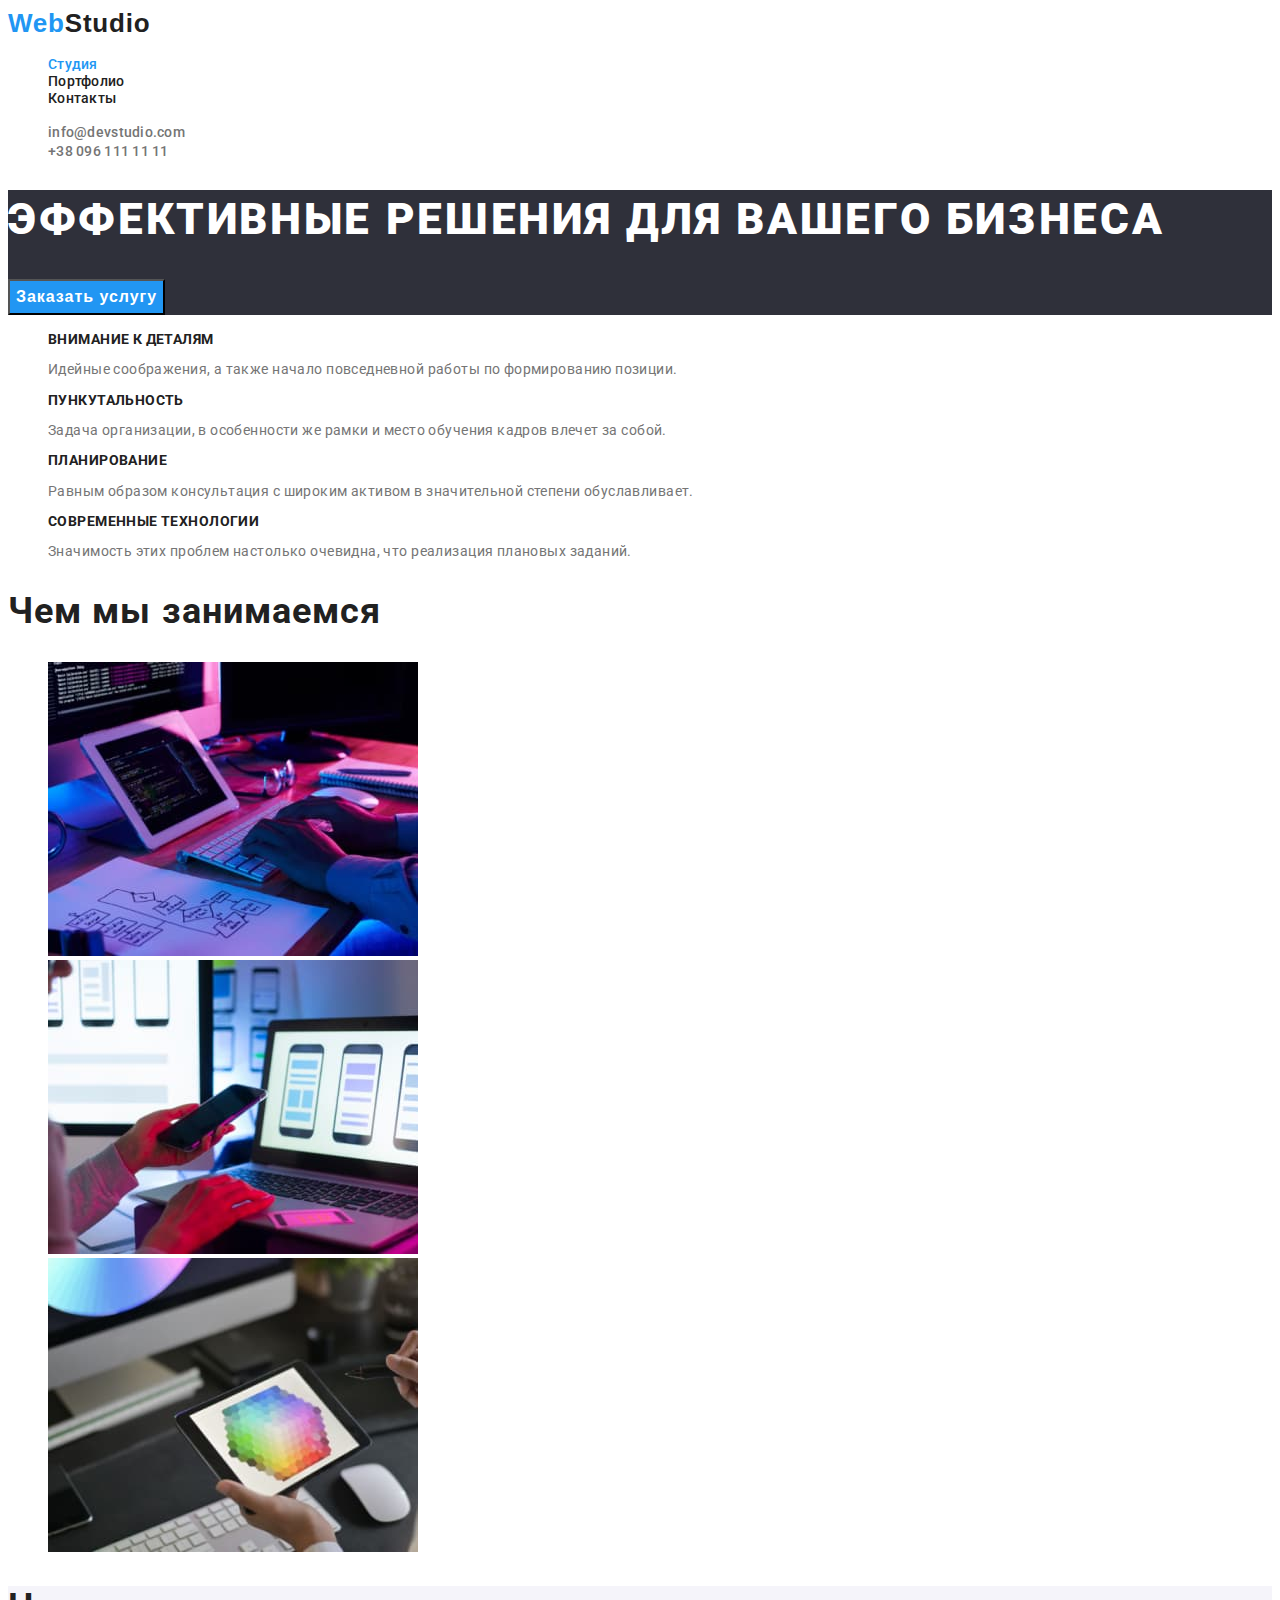
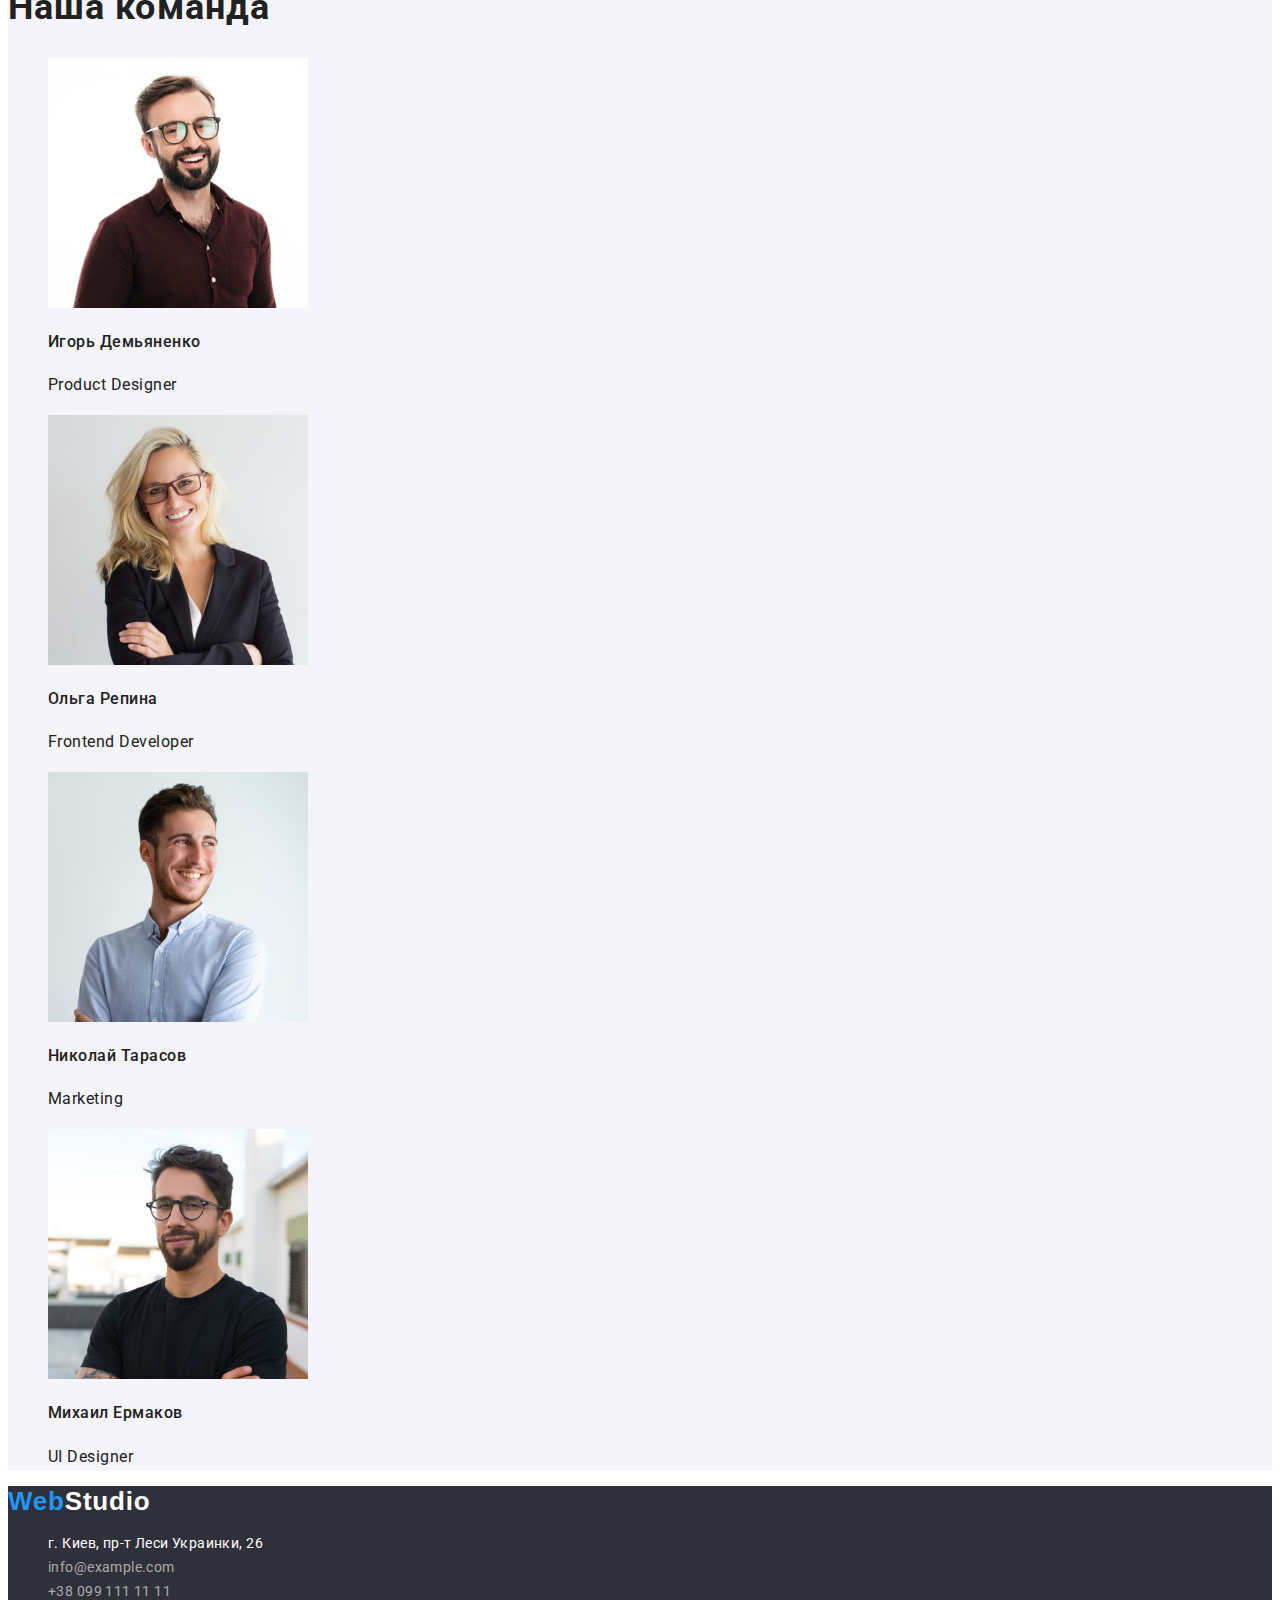
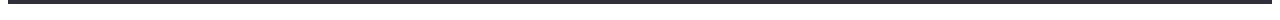
==== commit 9aea0fa2: "v9-fix" ====
--- a/index.html
+++ b/index.html
@@ -19,7 +19,7 @@
         >
         <ul>
           <li>
-            <a href="index.html" class="link-nav">Студия</a>
+            <a href="index.html" class="link-nav-selected">Студия</a>
           </li>
           <li class="link-nav">
             <a href="portfolio.html" class="link-nav">Портфолио</a>
--- a/css/styles.css
+++ b/css/styles.css
@@ -1,7 +1,6 @@
 body {
   font-family: 'Roboto', sans-serif;
   color: var(--main-text-color);
-  background-color: var(--main-back-color);
 }
 
 a {
@@ -13,9 +12,8 @@
 }
 
 :root {
-  --main-back-color: #ececec;
-  --secondary-back-color: #2f303a;
-  --third-back-color: #f5f4fa;
+  --main-back-color: #2f303a;
+  --secondary-back-color: #f5f4fa;
   --main-text-color: #212121;
   --secondary-text-color: #757575;
   --third-text-color: #ffffff;
@@ -26,15 +24,15 @@
 }
 
 .white-color {
-  background-color: var(--third-back-color);
+  background-color: var(--secondary-back-color);
 }
 
 .black-color {
-  background-color: var(--secondary-back-color);
+  background-color: var(--main-back-color);
 }
 
 .icon-header {
-  font-family: 'Raleway', sans-serif;
+  font-family: sans-serif;
   font-weight: 700;
   font-size: 26px;
   line-height: 1.17;
@@ -43,7 +41,7 @@
 }
 
 .icon-footer {
-  font-family: 'Raleway', sans-serif;
+  font-family: sans-serif;
   font-weight: 700;
   font-size: 26px;
   line-height: 1.17;
@@ -52,7 +50,7 @@
 }
 
 .icon-blue {
-  color: var(--main-theme-color)
+  color: var(--main-theme-color);
 }
 
 .link-nav {
@@ -64,12 +62,25 @@
   color: var(--main-text-color);
 }
 
+.link-nav-selected {
+  font-weight: 500;
+  font-size: 14px;
+  line-height: 1.17;
+  letter-spacing: 0.02em;
+  cursor: pointer;
+  color: var(--main-theme-color);
+}
+
+.link-nav:active {
+  color: var(--main-theme-color);
+}
+
 .link-address {
   font-weight: 500;
   font-size: 14px;
   line-height: 1.17;
   letter-spacing: 0.02em;
-  color: var(--main-link-color)
+  color: var(--secondary-text-color);
   cursor: pointer;
 }
 
@@ -103,6 +114,7 @@
   font-size: 14px;
   line-height: 1.17;
   letter-spacing: 0.03em;
+  text-transform: uppercase;
 }
 
 .text {
@@ -126,18 +138,19 @@
 }
 
 .footer-main {
+  font-style: normal;
   font-size: 14px;
   line-height: 1.71;
   letter-spacing: 0.03em;
   color: var(--third-text-color);
-  font-style: normal;
 }
 
 .footer-address {
+  font-style: normal;
   font-size: 14px;
   line-height: 1.71;
   letter-spacing: 0.03em;
-  color:var(--footer-link-color)
+  color: var(--footer-link-color);
 }
 
 .control {
@@ -145,18 +158,15 @@
   font-size: 16px;
   line-height: 1.62;
   letter-spacing: 0.03em;
-
-  background-color: var(--third-back-color);
+  background-color: var(--secondary-back-color);
   cursor: pointer;
 }
 
-.control:active {
+.control:active,
+.control:hover,
+.control:focus {
   color: var(--third-text-color);
   background-color: var(--main-theme-color);
-}
-
-.work-back {
-  background-color: var(--work-back-color);
 }
 
 .work-main {
@@ -179,5 +189,5 @@
 .link-address:focus,
 .footer-address:hover,
 .footer-address:focus {
-  color:var(--main-theme-color);
+  color: var(--main-theme-color);
 }
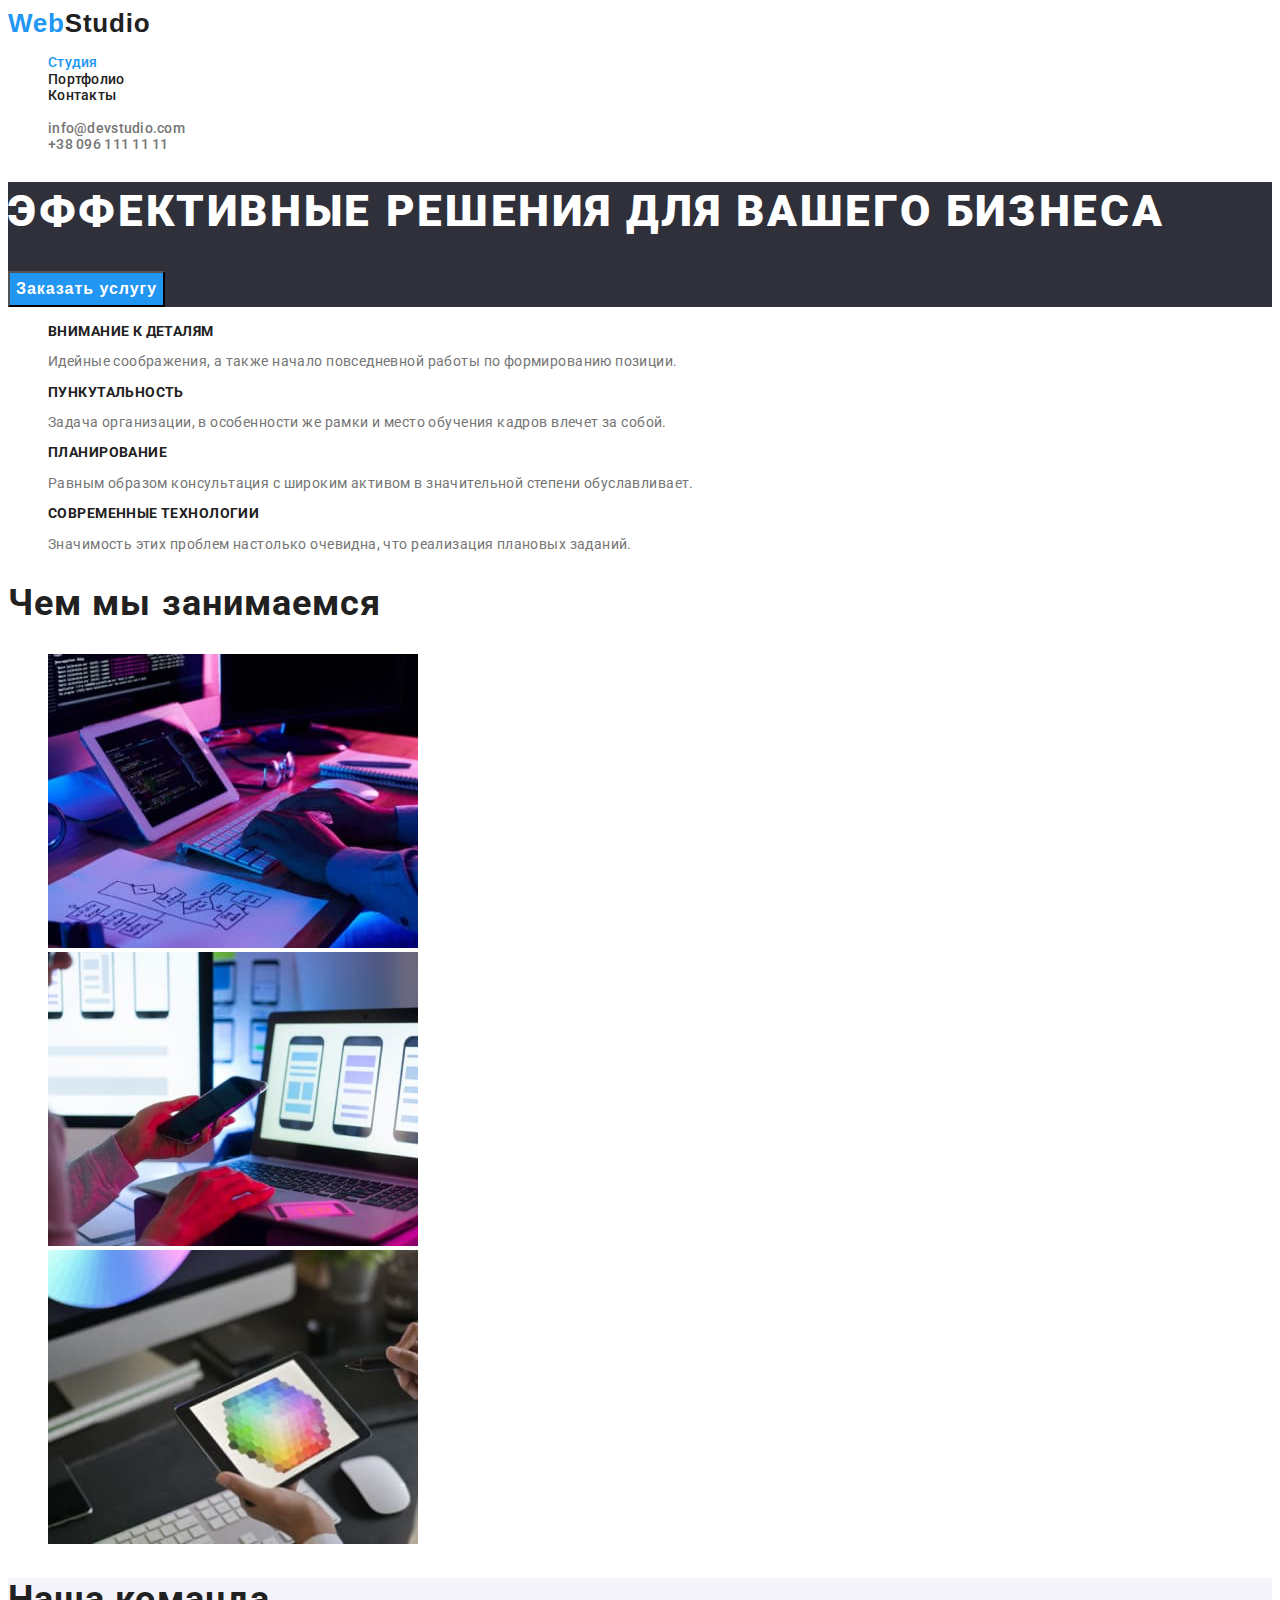
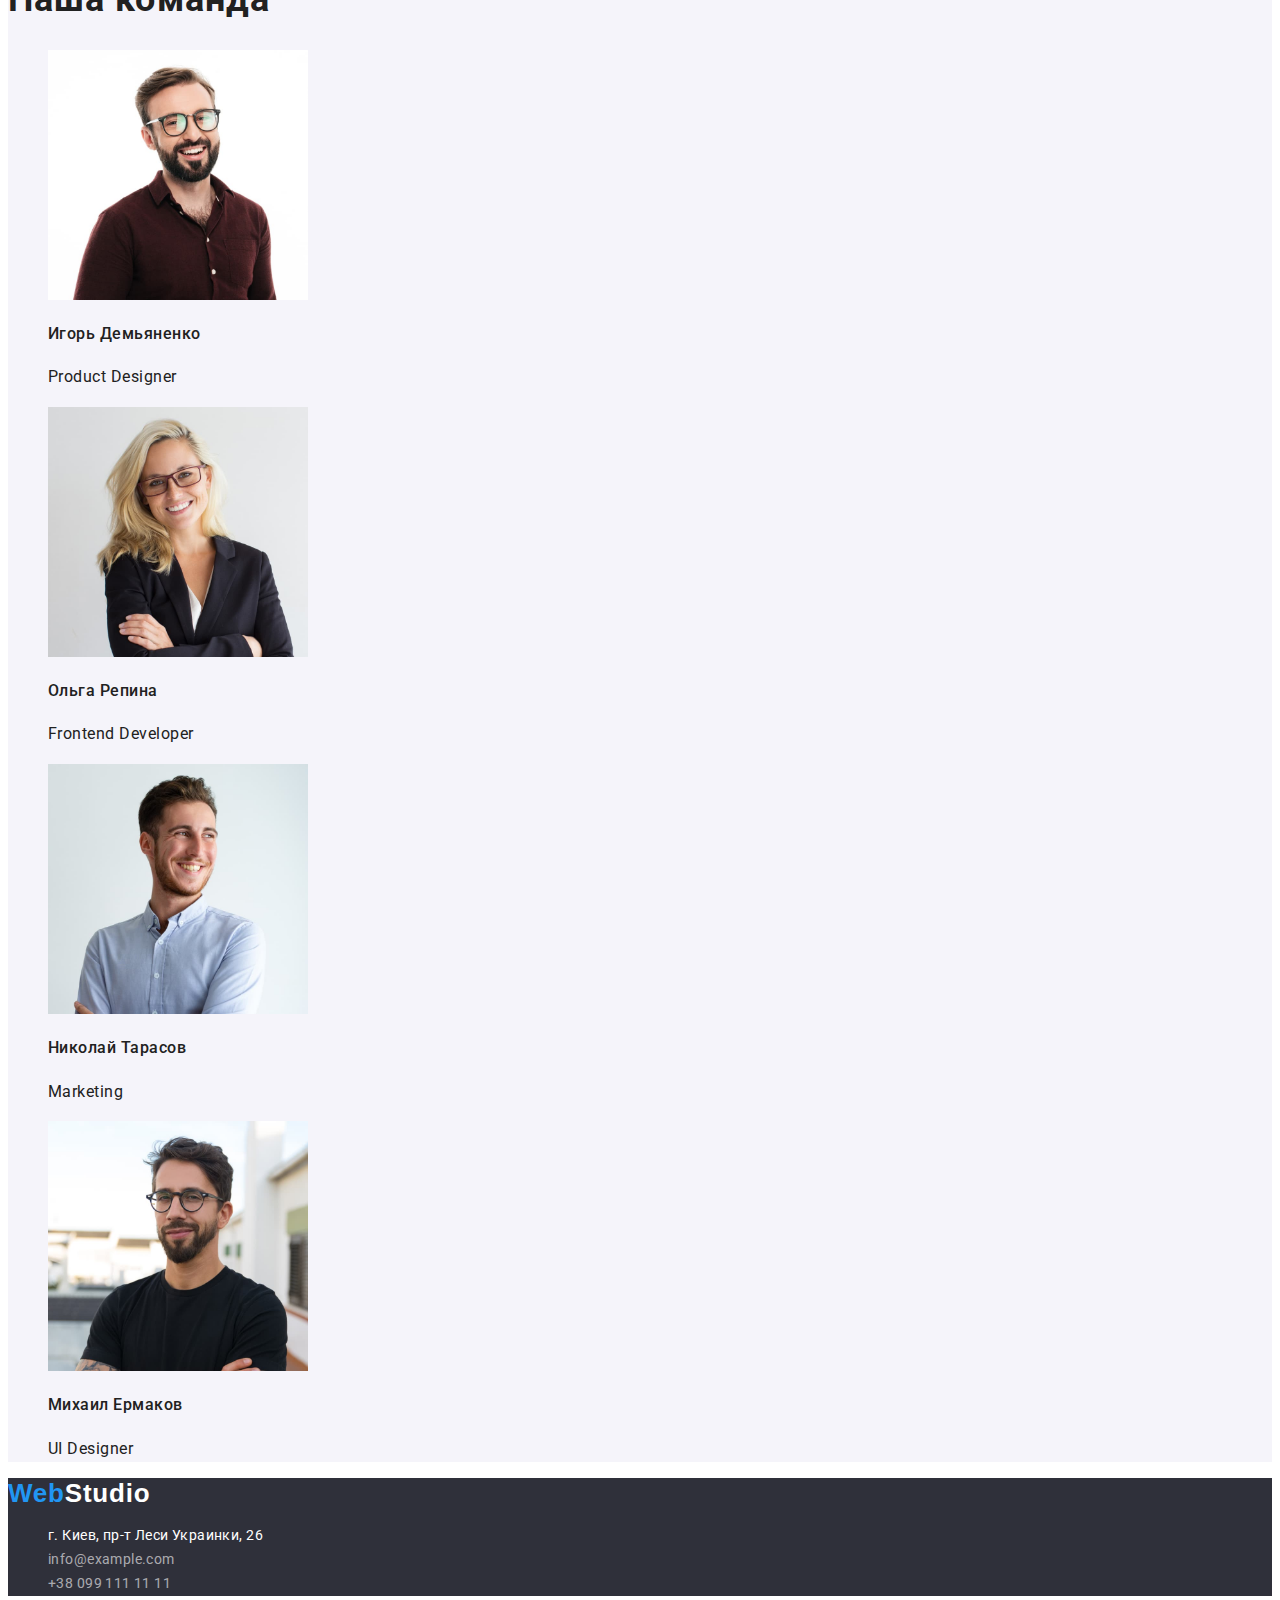
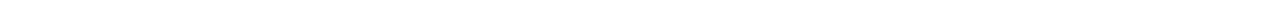
==== commit 0de19da5: "v11-rc" ====
--- a/index.html
+++ b/index.html
@@ -14,26 +14,26 @@
   <body>
     <header>
       <nav>
-        <a lang="en" href="index.html" class="icon-header"
+        <a lang="en" href="index.html" class="icon icon-header"
           ><span class="icon-blue">Web</span>Studio</a
         >
         <ul>
-          <li>
+          <li class="link">
             <a href="index.html" class="link-nav-selected">Студия</a>
           </li>
-          <li class="link-nav">
+          <li class="link">
             <a href="portfolio.html" class="link-nav">Портфолио</a>
           </li>
-          <li class="link-nav">
+          <li class="link">
             <a href="" class="link-nav">Контакты</a>
           </li>
         </ul>
       </nav>
       <ul>
-        <li>
+        <li class="link">
           <a href="mailto:info@devstudio.com" class="link-address">info@devstudio.com</a>
         </li>
-        <li>
+        <li class="link">
           <a href="tel:+380961111111" class="link-address">+38 096 111 11 11</a>
         </li>
       </ul>
@@ -121,7 +121,7 @@
     </main>
 
     <footer class="black-color">
-      <a lang="en" href="index.html" class="icon-footer"
+      <a lang="en" href="index.html" class="icon icon-footer"
         ><span class="icon-blue">Web</span>Studio</a
       >
       <address>
--- a/css/styles.css
+++ b/css/styles.css
@@ -31,21 +31,19 @@
   background-color: var(--main-back-color);
 }
 
-.icon-header {
-  font-family: sans-serif;
+.icon {
+  font-family: 'Raleway', sans-serif;
   font-weight: 700;
   font-size: 26px;
   line-height: 1.17;
   letter-spacing: 0.03em;
+}
+
+.icon-header {
   color: var(--main-text-color);
 }
 
 .icon-footer {
-  font-family: sans-serif;
-  font-weight: 700;
-  font-size: 26px;
-  line-height: 1.17;
-  letter-spacing: 0.03em;
   color: var(--third-text-color);
 }
 
@@ -53,35 +51,23 @@
   color: var(--main-theme-color);
 }
 
-.link-nav {
+.link {
   font-weight: 500;
   font-size: 14px;
   line-height: 1.17;
   letter-spacing: 0.02em;
-  cursor: pointer;
+}
+
+.link-nav {
   color: var(--main-text-color);
 }
 
 .link-nav-selected {
-  font-weight: 500;
-  font-size: 14px;
-  line-height: 1.17;
-  letter-spacing: 0.02em;
-  cursor: pointer;
-  color: var(--main-theme-color);
-}
-
-.link-nav:active {
   color: var(--main-theme-color);
 }
 
 .link-address {
-  font-weight: 500;
-  font-size: 14px;
-  line-height: 1.17;
-  letter-spacing: 0.02em;
   color: var(--secondary-text-color);
-  cursor: pointer;
 }
 
 .slogan {
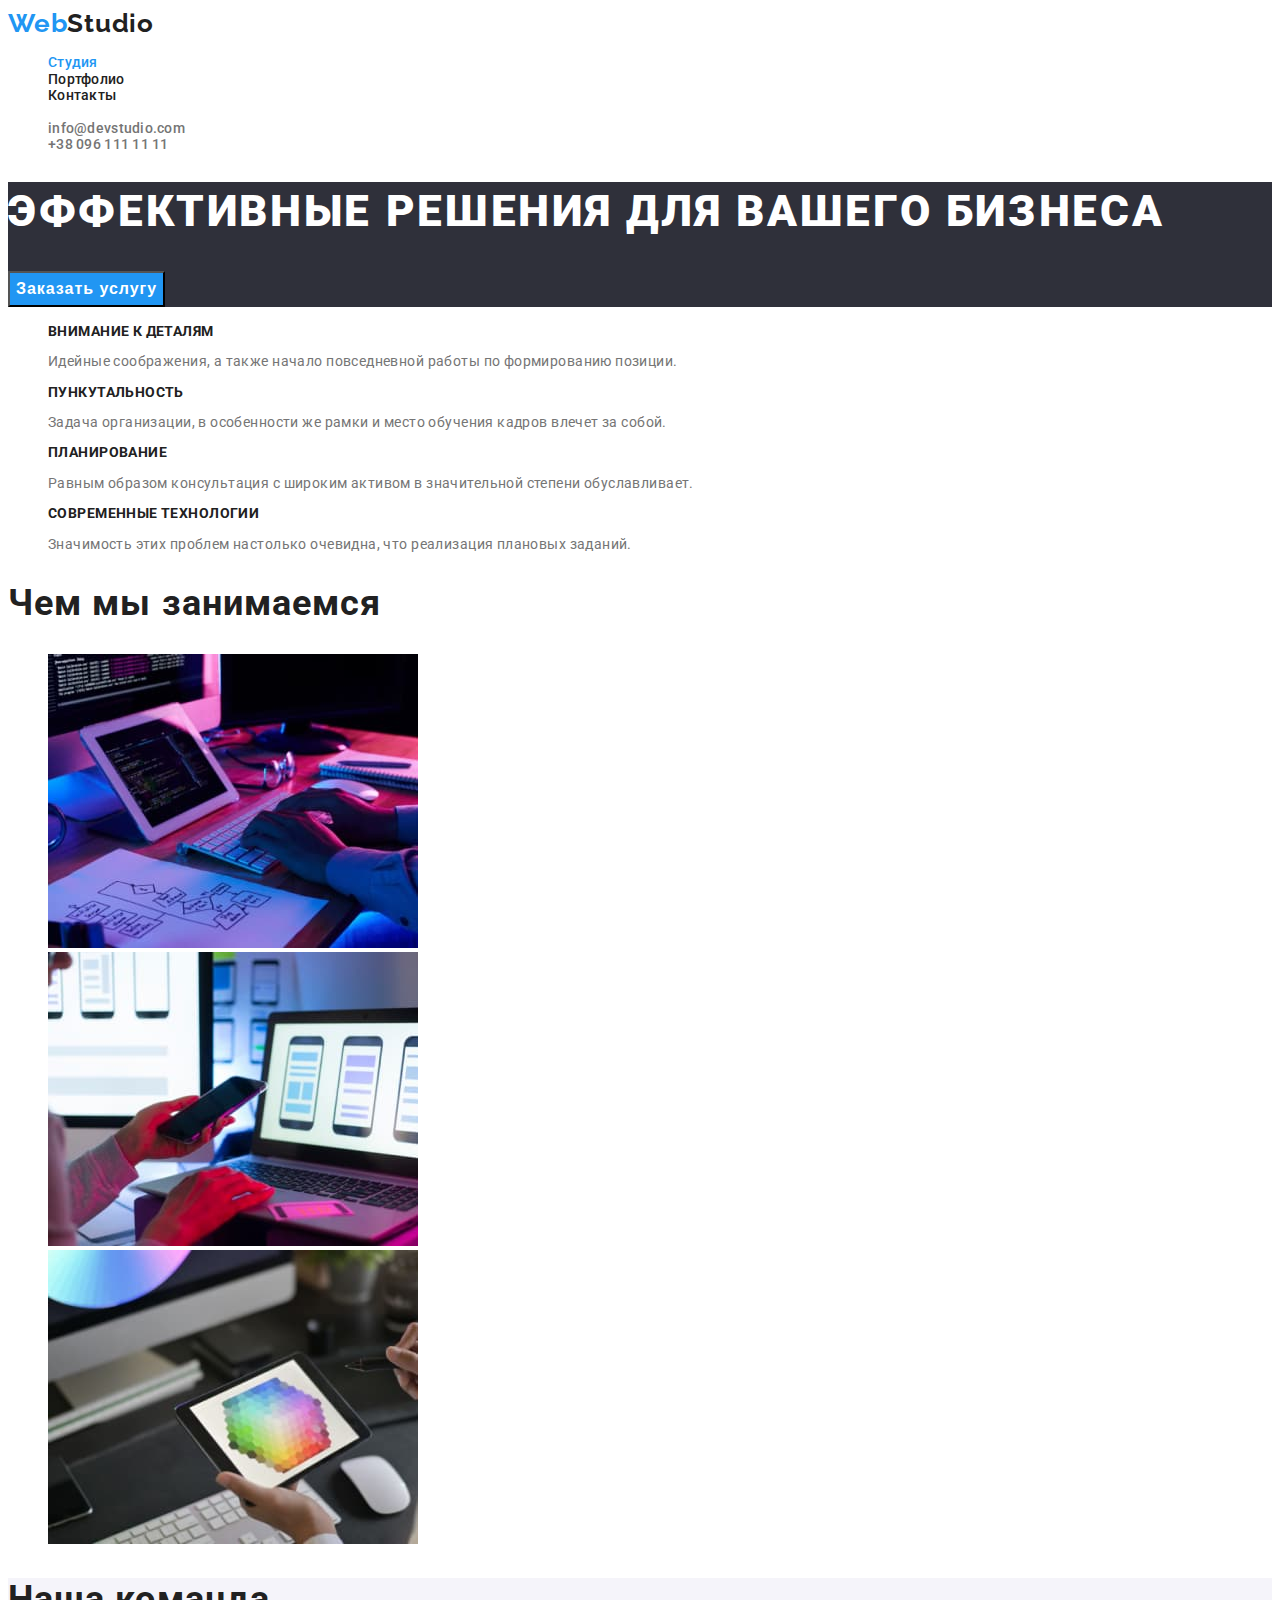
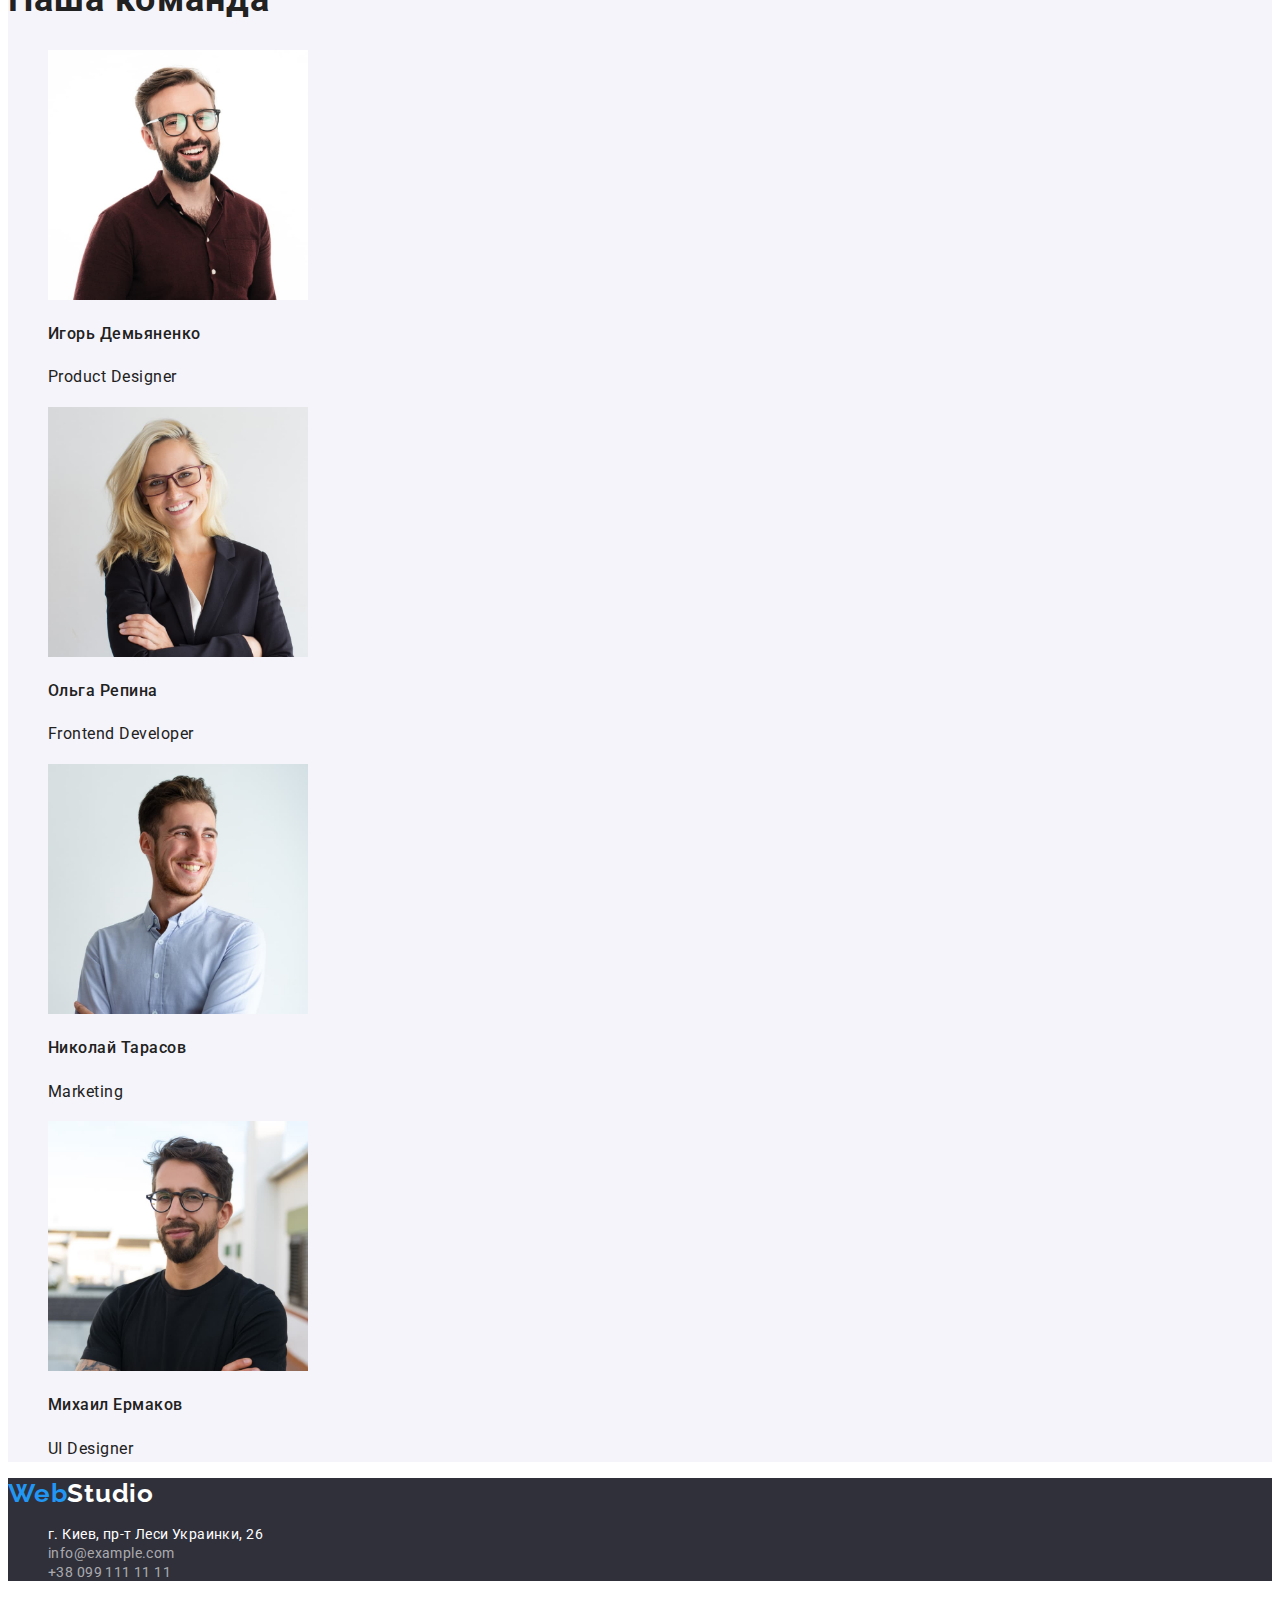
==== commit 9fb636d7: "v12-fix" ====
--- a/index.html
+++ b/index.html
@@ -4,8 +4,9 @@
     <meta charset="UTF-8" />
     <meta http-equiv="X-UA-Compatible" content="IE=edge" />
     <meta name="viewport" content="width=device-width, initial-scale=1.0" />
+    <link rel="preconnect" href="https://fonts.gstatic.com" />
     <link
-      href="https://fonts.googleapis.com/css?family=Roboto:regular,500,700,900;Raleway:700"
+      href="https://fonts.googleapis.com/css2?family=Raleway:wght@700&family=Roboto:wght@400;500;700;900&display=swap"
       rel="stylesheet"
     />
     <link rel="stylesheet" href="css/styles.css" />
@@ -48,26 +49,26 @@
       <section>
         <ul>
           <li>
-            <h3 class="sub-title">Внимание к деталям</h3>
-            <p class="text">
+            <h3 class="text-main sub-title">Внимание к деталям</h3>
+            <p class="text-main text-secondary">
               Идейные соображения, а также начало повседневной работы по формированию позиции.
             </p>
           </li>
           <li>
-            <h3 class="sub-title">Пункутальность</h3>
-            <p class="text">
+            <h3 class="text-main sub-title">Пункутальность</h3>
+            <p class="text-main text-secondary">
               Задача организации, в особенности же рамки и место обучения кадров влечет за собой.
             </p>
           </li>
           <li>
-            <h3 class="sub-title">Планирование</h3>
-            <p class="text">
+            <h3 class="text-main sub-title">Планирование</h3>
+            <p class="text-main text-secondary">
               Равным образом консультация с широким активом в значительной степени обуславливает.
             </p>
           </li>
           <li>
-            <h3 class="sub-title">Современные технологии</h3>
-            <p class="text">
+            <h3 class="text-main sub-title">Современные технологии</h3>
+            <p class="text-main text-secondary">
               Значимость этих проблем настолько очевидна, что реализация плановых заданий.
             </p>
           </li>
@@ -95,25 +96,25 @@
         <ul>
           <li>
             <img src="images/img1.1.jpg" alt="" width="260" />
-            <h3 class="desc-name">Игорь Демьяненко</h3>
+            <h3 class="desc-text desc-name">Игорь Демьяненко</h3>
             <p class="desc-text">Product Designer</p>
           </li>
 
           <li>
             <img src="images/img1.2.jpg" alt="" width="260" />
-            <h3 class="desc-name">Ольга Репина</h3>
+            <h3 class="desc-text desc-name">Ольга Репина</h3>
             <p class="desc-text">Frontend Developer</p>
           </li>
 
           <li>
             <img src="images/img1.3.jpg" alt="" width="260" />
-            <h3 class="desc-name">Николай Тарасов</h3>
+            <h3 class="desc-text desc-name">Николай Тарасов</h3>
             <p class="desc-text">Marketing</p>
           </li>
 
           <li>
             <img src="images/img1.4.jpg" alt="" width="260" />
-            <h3 class="desc-name">Михаил Ермаков</h3>
+            <h3 class="desc-text desc-name">Михаил Ермаков</h3>
             <p class="desc-text">UI Designer</p>
           </li>
         </ul>
@@ -127,13 +128,13 @@
       <address>
         <ul>
           <li>
-            <a href="" class="footer-main">г. Киев, пр-т Леси Украинки, 26</a>
+            <a href="" class="text-main footer-main">г. Киев, пр-т Леси Украинки, 26</a>
           </li>
           <li>
-            <a href="mailto:info@example.com" class="footer-address">info@example.com</a>
+            <a href="mailto:info@example.com" class="text-main footer-address">info@example.com</a>
           </li>
           <li>
-            <a href="tel:+380991111111" class="footer-address">+38 099 111 11 11</a>
+            <a href="tel:+380991111111" class="text-main footer-address">+38 099 111 11 11</a>
           </li>
         </ul>
       </address>
--- a/css/styles.css
+++ b/css/styles.css
@@ -97,24 +97,21 @@
 
 .sub-title {
   font-weight: 700;
+  text-transform: uppercase;
+}
+
+.text-main {
   font-size: 14px;
   line-height: 1.17;
   letter-spacing: 0.03em;
-  text-transform: uppercase;
 }
 
-.text {
-  font-size: 14px;
-  line-height: 1.17;
-  letter-spacing: 0.03em;
+.text-secondary {
   color: var(--secondary-text-color);
 }
 
 .desc-name {
   font-weight: 500;
-  font-size: 16px;
-  line-height: 1.71;
-  letter-spacing: 0.03em;
 }
 
 .desc-text {
@@ -125,17 +122,11 @@
 
 .footer-main {
   font-style: normal;
-  font-size: 14px;
-  line-height: 1.71;
-  letter-spacing: 0.03em;
   color: var(--third-text-color);
 }
 
 .footer-address {
   font-style: normal;
-  font-size: 14px;
-  line-height: 1.71;
-  letter-spacing: 0.03em;
   color: var(--footer-link-color);
 }
 
